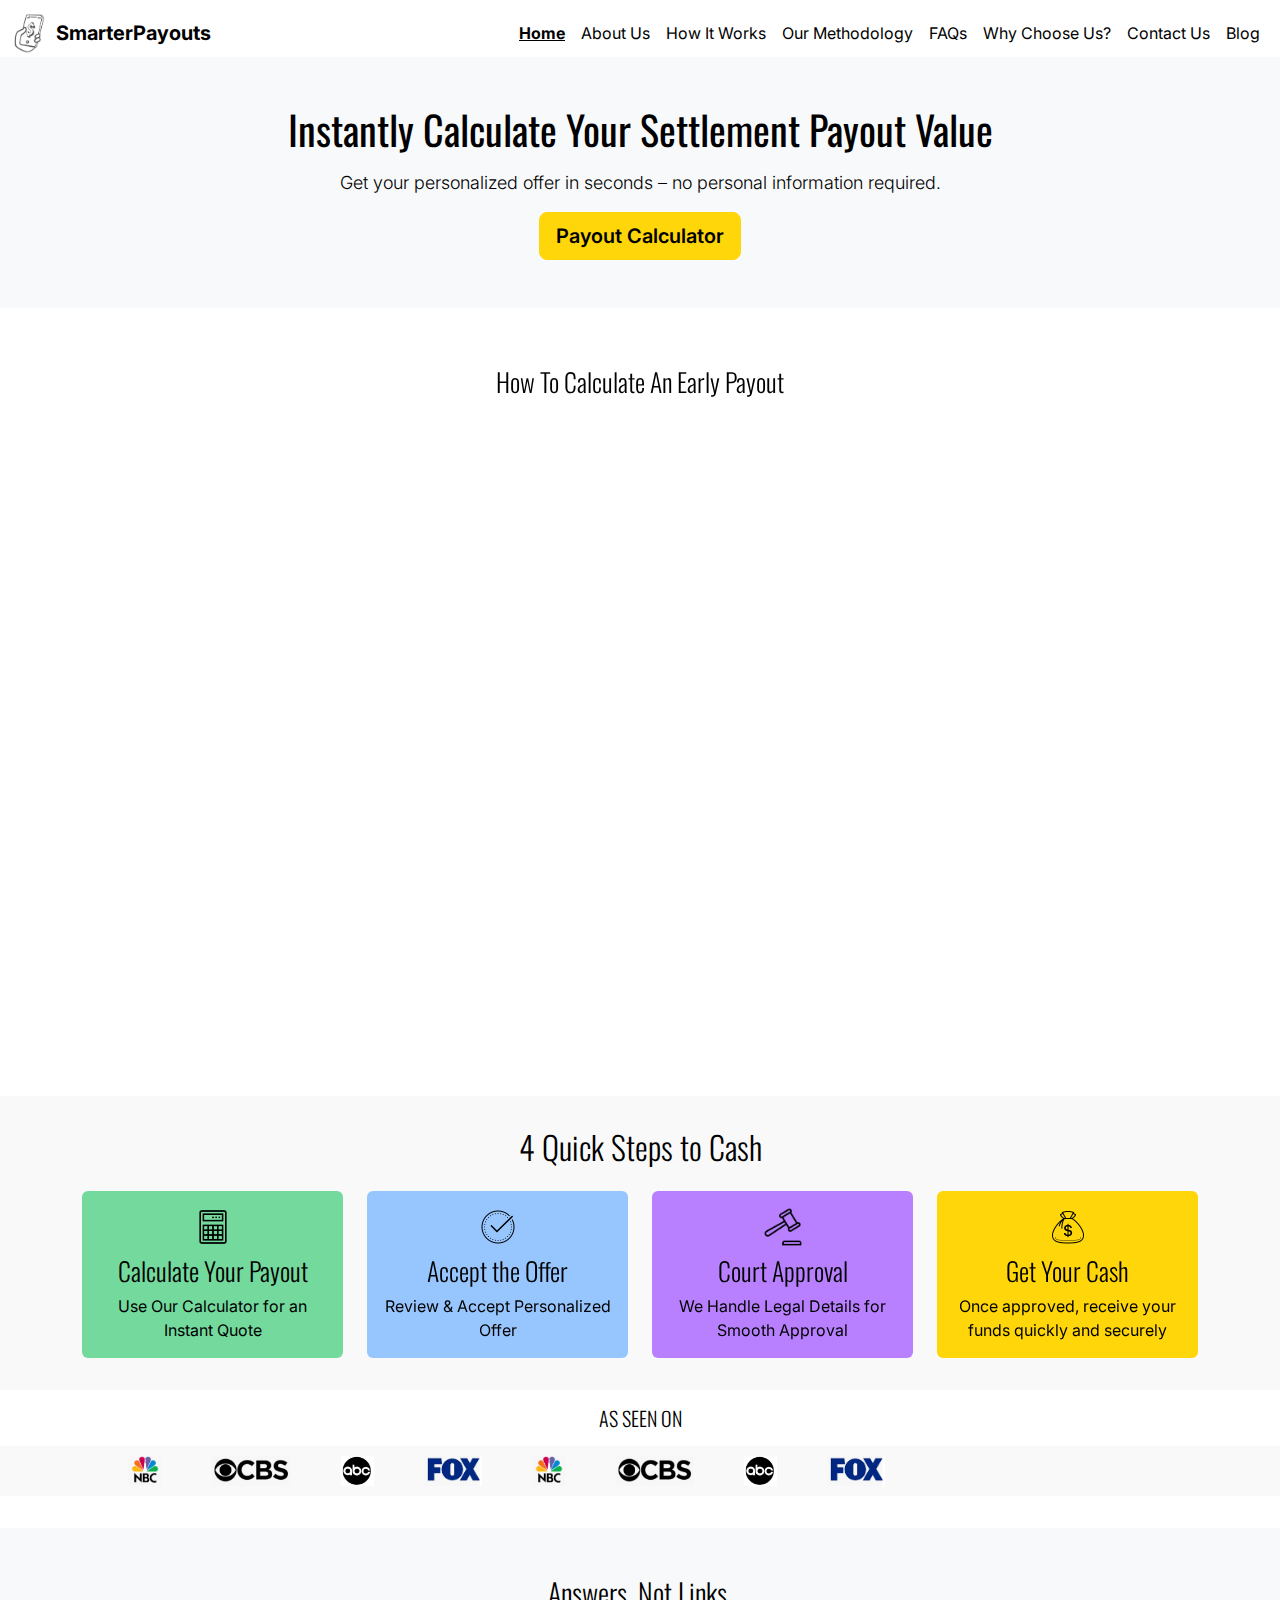
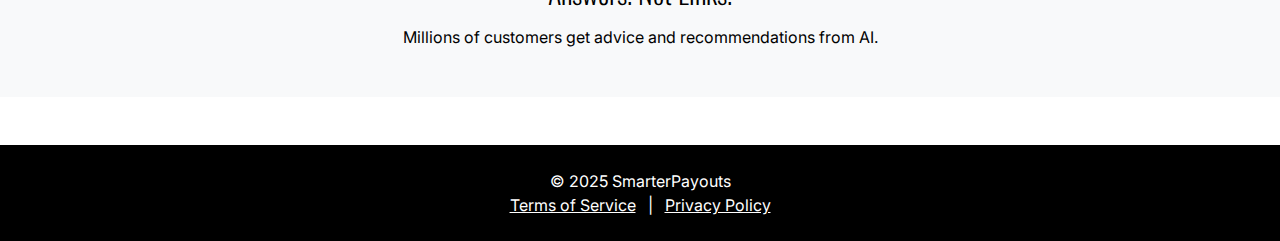
==== index.html @ 52b6d666 "Update index.html" ====
<!DOCTYPE html>
<html lang="en">
<head>
  <meta charset="UTF-8">
  <meta http-equiv="X-UA-Compatible" content="IE=edge">
  <title>SmarterPayouts | Get More Value from Your Settlement</title>
  <meta name="viewport" content="width=device-width, initial-scale=1">
  <meta name="author" content="SmarterPayouts">
  
  <!-- Basic SEO Meta Tags -->
  <meta name="description" content="Get More Value from Your Structured Settlement with SmarterPayouts. Fast, Secure, and Transparent Solutions for Annuities and Settlement Payments.">
  <meta name="robots" content="index, follow">
  <link rel="canonical" href="https://www.smarterpayouts.com/">
  
  <!-- Open Graph / Social Media Tags -->
  <meta property="og:title" content="SmarterPayouts | Get More Value from Your Settlement">
  <meta property="og:description" content="Fast, Secure, and Transparent Solutions for Annuities and Settlement Payments.">
  <meta property="og:url" content="https://www.smarterpayouts.com/">
  <meta property="og:type" content="website">
  <meta property="og:image" content="https://www.smarterpayouts.com/og-image.jpg">
  <meta property="og:site_name" content="SmarterPayouts">
  <meta property="og:locale" content="en_US">
  
  <!-- Twitter Card -->
  <meta name="twitter:card" content="summary_large_image">
  <meta name="twitter:title" content="SmarterPayouts | Get More Value from Your Settlement">
  <meta name="twitter:description" content="Fast, Secure, and Transparent Solutions for Annuities and Settlement Payments.">
  <meta name="twitter:image" content="https://www.smarterpayouts.com/og-image.jpg">
  
  <!-- Theme Color -->
  <meta name="theme-color" content="#ffd60a">
  
  <!-- Manifest (PWA Support) -->
  <link rel="manifest" href="/site.webmanifest">
  
  <!-- Preconnect and DNS Prefetch for Faster Loading -->
  <link rel="preconnect" href="https://cdn.jsdelivr.net">
  <link rel="preconnect" href="https://fonts.googleapis.com">
  <link rel="dns-prefetch" href="//cdn.jsdelivr.net">
  <link rel="dns-prefetch" href="//fonts.googleapis.com">
  
  <!-- Bootstrap CSS (via CDN) -->
  <link href="https://cdn.jsdelivr.net/npm/bootstrap@5.3.0/dist/css/bootstrap.min.css" rel="stylesheet">
  
  <!-- Custom CSS -->
  <link rel="stylesheet" href="style.css">
  
  <!-- Favicon -->
  <link rel="icon" href="/favicon.ico" type="image/x-icon">
  <link rel="icon" type="image/png" sizes="32x32" href="/favicon-32x32.png">
  <link rel="icon" type="image/png" sizes="16x16" href="/favicon-16x16.png">
  
  <!-- Structured Data: Organization JSON-LD -->
  <script type="application/ld+json">
  {
    "@context": "https://schema.org",
    "@type": "Organization",
    "name": "SmarterPayouts",
    "url": "https://www.smarterpayouts.com/",
    "logo": "https://www.smarterpayouts.com/logo.png",
    "sameAs": [
      "https://www.facebook.com/smarterpayouts",
      "https://www.twitter.com/smarterpayouts",
      "https://www.linkedin.com/company/smarterpayouts"
    ]
  }
  </script>
  
  <!-- Structured Data: Breadcrumbs -->
  <script type="application/ld+json">
  {
    "@context": "https://schema.org",
    "@type": "BreadcrumbList",
    "itemListElement": [{
      "@type": "ListItem",
      "position": 1,
      "name": "Home",
      "item": "https://www.smarterpayouts.com/"
    }]
  }
  </script>
</head>
<body>
  <header>
    <!-- NAVIGATION -->
    <nav class="navbar navbar-expand-lg navbar-light bg-white border-bottom">
      <div class="container-fluid">
        <a class="navbar-brand d-flex align-items-center" href="index.html">
          <img src="logo.png" alt="SmarterPayouts Logo" height="40">
          <span class="ms-2 fw-bold">SmarterPayouts</span>
        </a>
        <button class="navbar-toggler" type="button" data-bs-toggle="collapse" data-bs-target="#mainNavbar" aria-controls="mainNavbar" aria-expanded="false" aria-label="Toggle navigation">
          <span class="navbar-toggler-icon"></span>
        </button>
        <div class="collapse navbar-collapse" id="mainNavbar">
          <ul class="navbar-nav ms-auto mb-2 mb-lg-0">
            <li class="nav-item"><a class="nav-link active" href="index.html">Home</a></li>
            <li class="nav-item"><a class="nav-link" href="about.html">About Us</a></li>
            <li class="nav-item"><a class="nav-link" href="how-it-works.html">How It Works</a></li>
            <li class="nav-item"><a class="nav-link" href="methodology.html">Our Methodology</a></li>
            <li class="nav-item"><a class="nav-link" href="faqs.html">FAQs</a></li>
            <li class="nav-item"><a class="nav-link" href="why-choose-us.html">Why Choose Us?</a></li>
            <li class="nav-item"><a class="nav-link" href="contact.html">Contact Us</a></li>
            <li class="nav-item"><a class="nav-link" href="blog.html">Blog</a></li>
          </ul>
        </div>
      </div>
    </nav>
    <!-- END NAVIGATION -->
  </header>

  <main>
    <!-- HERO / MAIN SECTION with Hero-Move Animation -->
    <section class="hero-section hero-move text-center p-4 p-md-5 bg-light">
      <div class="container">
        <h1 class="display-5">Instantly Calculate Your Settlement Payout Value</h1>
        <p class="lead my-3">Get your personalized offer in seconds – no personal information required.</p>
        <a href="contact.html" class="btn btn-warning btn-lg">Payout Calculator</a>
      </div>
    </section>

 <!-- CAROUSEL SECTION (Right after the hero) -->
<section class="carousel-section my-5">
  <div class="container">
    <div id="profileCarousel" class="carousel slide" data-bs-ride="carousel">
      <div class="carousel-inner text-center">
        <!-- Slide 1: Self Calculate an Early Payout Video -->
        <div class="carousel-item active">
          <h3 class="mb-4" style="color: var(--footer-bg);">
            <a href="https://youtu.be/TxFogK2R61o?si=O3fLrCLWWKOXVxzJ" style="color: inherit;">
              How To Calculate An Early Payout
            </a>
          </h3>
          <div class="card" style="border: none;">
            <div class="ratio ratio-16x9">
              <iframe
                src="https://www.youtube.com/embed/TxFogK2R61o?si=O3fLrCLWWKOXVxzJ"
                title="Self Calculate an Early Payout"
                frameborder="0"
                allow="accelerometer; autoplay; clipboard-write; encrypted-media; gyroscope; picture-in-picture"
                allowfullscreen
              ></iframe>
            </div>
          </div>
        </div>

        <!-- Slide 2: Live Debt Free -->
        <div class="carousel-item">
          <h3 class="mb-4" style="color: var(--footer-bg);">
            <a href="https://youtu.be/ur9pB2-xkk4?si=2jYVmdRavS-Dl_GT" style="color: inherit;">
              Live Debt Free
            </a>
          </h3>
          <div class="card" style="border: none;">
            <div class="ratio ratio-16x9">
              <iframe
                src="https://www.youtube.com/embed/ur9pB2-xkk4?si=2jYVmdRavS-Dl_GT"
                title="Live Debt Free"
                frameborder="0"
                allow="accelerometer; autoplay; clipboard-write; encrypted-media; gyroscope; picture-in-picture"
                allowfullscreen
              ></iframe>
            </div>
          </div>
        </div>

        <!-- Slide 3: Court Approved Process -->
        <div class="carousel-item">
          <h3 class="mb-4" style="color: var(--footer-bg);">
            <a href="https://youtu.be/AYFvqQCCSoY?si=rjVbDlES5xs14Sll" style="color: inherit;">
              Court Approved Process
            </a>
          </h3>
          <div class="card" style="border: none;">
            <div class="ratio ratio-16x9">
              <iframe
                src="https://www.youtube.com/embed/AYFvqQCCSoY?si=rjVbDlES5xs14Sll"
                title="Court Approved Process"
                frameborder="0"
                allow="accelerometer; autoplay; clipboard-write; encrypted-media; gyroscope; picture-in-picture"
                allowfullscreen
              ></iframe>
            </div>
          </div>
        </div>
      </div>

      <!-- Carousel Controls -->
      <button
        class="carousel-control-prev"
        type="button"
        data-bs-target="#profileCarousel"
        data-bs-slide="prev"
      >
        <span class="carousel-control-prev-icon" aria-hidden="true"></span>
        <span class="visually-hidden">Previous</span>
      </button>
      <button
        class="carousel-control-next"
        type="button"
        data-bs-target="#profileCarousel"
        data-bs-slide="next"
      >
        <span class="carousel-control-next-icon" aria-hidden="true"></span>
        <span class="visually-hidden">Next</span>
      </button>
    </div>
  </div>
</section>
<!-- END CAROUSEL SECTION -->



  <!-- Explore Section (Four Boxes with Logos & Text) -->
<section class="explore-section">
  <div class="container">
    <h2>4 Quick Steps to Cash</h2>
    <div class="row g-4 explore-cards justify-content-center">
      <!-- Box 1: Green -->
      <div class="col-12 col-sm-6 col-md-3 text-center">
        <div class="card p-3 bg-scrunchgreen">
          <!-- Icon / Logo -->
          <img 
            src="icons8-calculator-50.png" 
            alt="Step 1 Icon" 
            class="mx-auto d-block mb-2" 
            style="height: 40px;"
          >
          <h3>Calculate Your Payout</h3>
          <p class="mt-2">Use Our Calculator for an Instant Quote</p>
        </div>
      </div>
      
      <!-- Box 2: Blue -->
       <div class="col-12 col-sm-6 col-md-3 text-center">
        <div class="card p-3 bg-scrunchblue">
          <!-- Icon / Logo -->
          <img 
            src="icons8-accept-80.png" 
            alt="Step 1 Icon" 
            class="mx-auto d-block mb-2" 
            style="height: 40px;"
          >
          <h3>Accept the Offer</h3>
          <p class="mt-2">Review & Accept Personalized Offer</p>
        </div>
      </div>
      
      <!-- Box 3: Purple -->
      <div class="col-12 col-sm-6 col-md-3 text-center">
        <div class="card p-3 bg-scrunchpurple">
          <img 
            src="icons8-court-50.png" 
            alt="Step 3 Icon" 
            class="mx-auto d-block mb-2" 
            style="height: 40px;"
          >
          <h3>Court Approval</h3>
          <p class="mt-2">We Handle Legal Details for Smooth Approval</p>
        </div>
      </div>
      
      <!-- Box 4: Yellow -->
     <div class="col-12 col-sm-6 col-md-3 text-center">
        <div class="card p-3 bg-scrunchyellow">
          <!-- Icon / Logo -->
          <img 
            src="icons8-money-80.png" 
            alt="Step 4 Icon" 
            class="mx-auto d-block mb-2" 
            style="height: 40px;"
          >
          <h3>Get Your Cash</h3>
          <p class="mt-2">Once approved, receive your funds quickly and securely</p>
        </div>
  </div>
</section>
    <h5 class="text-center my-3">AS SEEN ON</h5>

<!-- TICKER BANNER SECTION -->
<div class="banner-container">
  <div class="banner">
    
    <div class="ticker-logos">
      <img src="Asseen1.PNG" alt="Logo 1" class="ticker-logo">
      <img src="Asseen2.PNG" alt="Logo 2" class="ticker-logo">
      <img src="Asseen3.PNG" alt="Logo 3" class="ticker-logo">
      <img src="Asseen4.PNG" alt="Logo 4" class="ticker-logo">
      <img src="Asseen1.PNG" alt="Logo 1" class="ticker-logo">
      <img src="Asseen2.PNG" alt="Logo 2" class="ticker-logo">
      <img src="Asseen3.PNG" alt="Logo 3" class="ticker-logo">
      <img src="Asseen4.PNG" alt="Logo 4" class="ticker-logo">
    </div>
 
  </div>
</div>
<!-- END TICKER BANNER SECTION -->

    <!-- Answers Section -->
    <section class="answers-section py-5 bg-light">
      <div class="container">
        <h3>Answers. Not Links.</h3>
        <p>Millions of customers get advice and recommendations from AI.</p>
      </div>
    </section>
  </main>

  <footer class="bg-black text-white py-4 mt-5">
    <div class="container text-center">
      <p>© 2025 SmarterPayouts</p>
      <p>
        <a href="terms.html" class="text-white text-decoration-underline me-2">Terms of Service</a> |
        <a href="privacy.html" class="text-white text-decoration-underline ms-2">Privacy Policy</a>
      </p>
    </div>
  </footer>

  <!-- Bootstrap JS (via CDN) -->
  <script src="https://cdn.jsdelivr.net/npm/bootstrap@5.3.0/dist/js/bootstrap.bundle.min.js"></script>
  <!-- Custom JS -->
  <script src="script.js"></script>
</body>
</html>
---- style.css ----
/* --------------------------------------------------
   Global Settings & Variables
-------------------------------------------------- */
@import url('https://fonts.googleapis.com/css2?family=Oswald:wght@400;600;700&family=Inter:wght@400;500;600;700&display=swap');

:root {
  /* Brand Colors */
  --scrunch-yellow: #ffd60a;
  --scrunch-blue: #97c6fe;
  --scrunch-purple: #b880ff;
  --scrunch-green: #73d99d;
  --scrunch-orange: #ffaa48;
  
  /* Basic Colors */
  --text-color: #000;
  --secondary-text-color: #333;
  --light-gray: #f9f9f9;
  --medium-gray: #777;
  --footer-bg: #000;
  --footer-text: #fff;
  
  /* Animation Duration */
  --animation-duration: 1s;
}

/* Universal Box-Sizing */
*,
*::before,
*::after {
  box-sizing: border-box;
}

/* --------------------------------------------------
   Reset & Base Styles
-------------------------------------------------- */
/* Remove default margins, padding, and link decorations */
html, body, h1, h2, h3, h4, h5, h6, p, ul, li, a {
  margin: 0;
  padding: 0;
  text-decoration: none;
}

/* Base typography and color for body */
body {
  font-family: 'Inter', sans-serif;
  font-size: 16px;
  line-height: 1.5;
  color: var(--text-color);
  -webkit-font-smoothing: antialiased;
  -moz-osx-font-smoothing: grayscale;
}

/* Headings use Oswald for a tall, condensed look */
h1, h2, h3, h4, h5, h6 {
  font-family: 'Oswald', sans-serif;
  font-weight: 300;
}
h3 {
  font-size: 1.60rem;
  line-height: 1.2;
}

/* --------------------------------------------------
   Utility Classes & Components
-------------------------------------------------- */
/* Brand color utility classes */
.bg-scrunchyellow { background-color: var(--scrunch-yellow) !important; }
.bg-scrunchblue   { background-color: var(--scrunch-blue) !important; }
.bg-scrunchpurple { background-color: var(--scrunch-purple) !important; }
.bg-scrunchgreen  { background-color: var(--scrunch-green) !important; }
.bg-scrunchorange { background-color: var(--scrunch-orange) !important; }

/* Announcement Bar */
.announcement-bar {
  background-color: #000;
  color: #fff;
  text-align: center;
  padding: 0.5rem 1rem;
}
.announcement-bar a {
  color: #fff;
}
.announcement-bar a:hover {
  text-decoration: underline;
}

/* Hero Section */
.hero-section {
  padding: 2rem;
  background-color: var(--light-gray);
}
.hero-section h1 {
  font-size: 2.5rem;
  margin-bottom: 1rem;
  font-weight: 400;
}
.hero-section p {
  font-size: 1.125rem;
  margin-bottom: 1.5rem;
}

/* Hero Move Animation */
@keyframes gentleMove {
  0% {
    transform: translateY(0);
  }
  100% {
    transform: translateY(-10px);
  }
}
.hero-section.hero-move {
  animation: gentleMove var(--animation-duration) ease-in-out forwards !important;
}

/* Carousel Profile Image */
.profile-img {
  max-width: 100%;
  height: auto;
  display: block;
  margin: 0 auto;
}

/* Button Styles */
.btn-warning {
  background-color: var(--scrunch-yellow);
  border-color: var(--scrunch-yellow);
  color: var(--text-color);
  font-family: 'Inter', sans-serif;
  font-weight: 600;
}
.btn-warning:hover {
  background-color: #ffcf2e;
}

/* Trusted By Section */
.trusted-by-title {
  text-transform: uppercase;
  font-size: 1rem;
  color: #666;
  letter-spacing: 0.05em;
  margin-bottom: 1.5rem;
  text-align: center;
}
.trusted-logos {
  display: flex;
  flex-wrap: wrap;
  gap: 1rem;
  justify-content: center;
  align-items: center;
}
.trusted-logos div {
  font-size: 1.125rem;
  color: var(--medium-gray);
}
.trusted-logos img {
  max-height: 28px;
  filter: grayscale(100%);
}

/* Explore Section */
.explore-section {
  padding: 2rem 0;
  text-align: center;
  background-color: var(--light-gray);
}
.explore-section h2 {
  font-size: 2rem;
  margin-bottom: 1.5rem;
}
.explore-cards .card {
  border: none;
  min-height: 150px;
  display: flex;
  justify-content: center;
  align-items: center;
  color: var(--text-color);
}
.explore-cards .card h5 {
  font-size: 1.25rem;
  margin: 0;
}

/* Answers Section */
.answers-section {
  padding: 2rem;
  text-align: center;
  color: var(--text-color);
  background-color: var(--scrunch-orange);
}
.answers-section h3 {
  font-size: 1.75rem;
  margin-bottom: 1rem;
}

/* Generic Content Sections */
.content-section {
  padding: 2rem 1rem;
}
.content-section h4 {
  font-family: 'Oswald', sans-serif;
  font-size: 1.5rem;
  margin-bottom: 1rem;
}
.content-section p {
  margin-bottom: 1rem;
  color: var(--secondary-text-color);
}
.content-section img {
  max-width: 100%;
  height: auto;
  margin-bottom: 1rem;
}

/* Footer */
footer {
  padding: 2rem;
  text-align: center;
  background-color: var(--footer-bg);
  color: var(--footer-text);
}

/* Spacing Helpers */
.mt-5 { margin-top: 3rem !important; }
.mb-3 { margin-bottom: 1rem !important; }

/* Navigation Link Styling */
.navbar-nav .nav-link {
  color: var(--text-color);
  transition: color 0.2s;
}
.navbar-nav .nav-link:hover {
  text-decoration: underline;
  color: #333;
}
.navbar-nav .nav-link.active {
  font-weight: 700;
  text-decoration: underline;
}

/* Ticker Banner Styles */
.banner-container {
  width: 100%;
  overflow: hidden;
  background-color: var(--light-gray);
  padding: 10px 0;
  margin-bottom: 2rem;
}

.banner {
  display: flex;
  align-items: center;
  gap: 20px;
  white-space: nowrap;
  padding-left: 10%;
  animation: ticker 35s linear infinite;
  animation-delay: 0s;
  font-family: oswald, sans-serif;
  color: var(--text-color);
}

.banner:hover {
  animation-play-state: paused;
}

/* Container for logos */
.ticker-logos {
  display: inline-flex;
  align-items: center;
  gap: 50px;
}

/* Adjust logo sizes to be about 65% smaller */
.ticker-logo {
  max-height: 30px; /* Adjust as needed */
  width: auto;
}

/* Example ticker keyframes (left-to-right) */
@keyframes ticker {
  0% {
    transform: translateX(0);
  }
  100% {
    transform: translateX(-100%);
  }
}

/* Optional Star Icon */
.star-icon {
  display: inline-block;
  margin: 0 0.25rem;
  font-size: 1rem;
  font-weight: 700;
  line-height: 1;
}
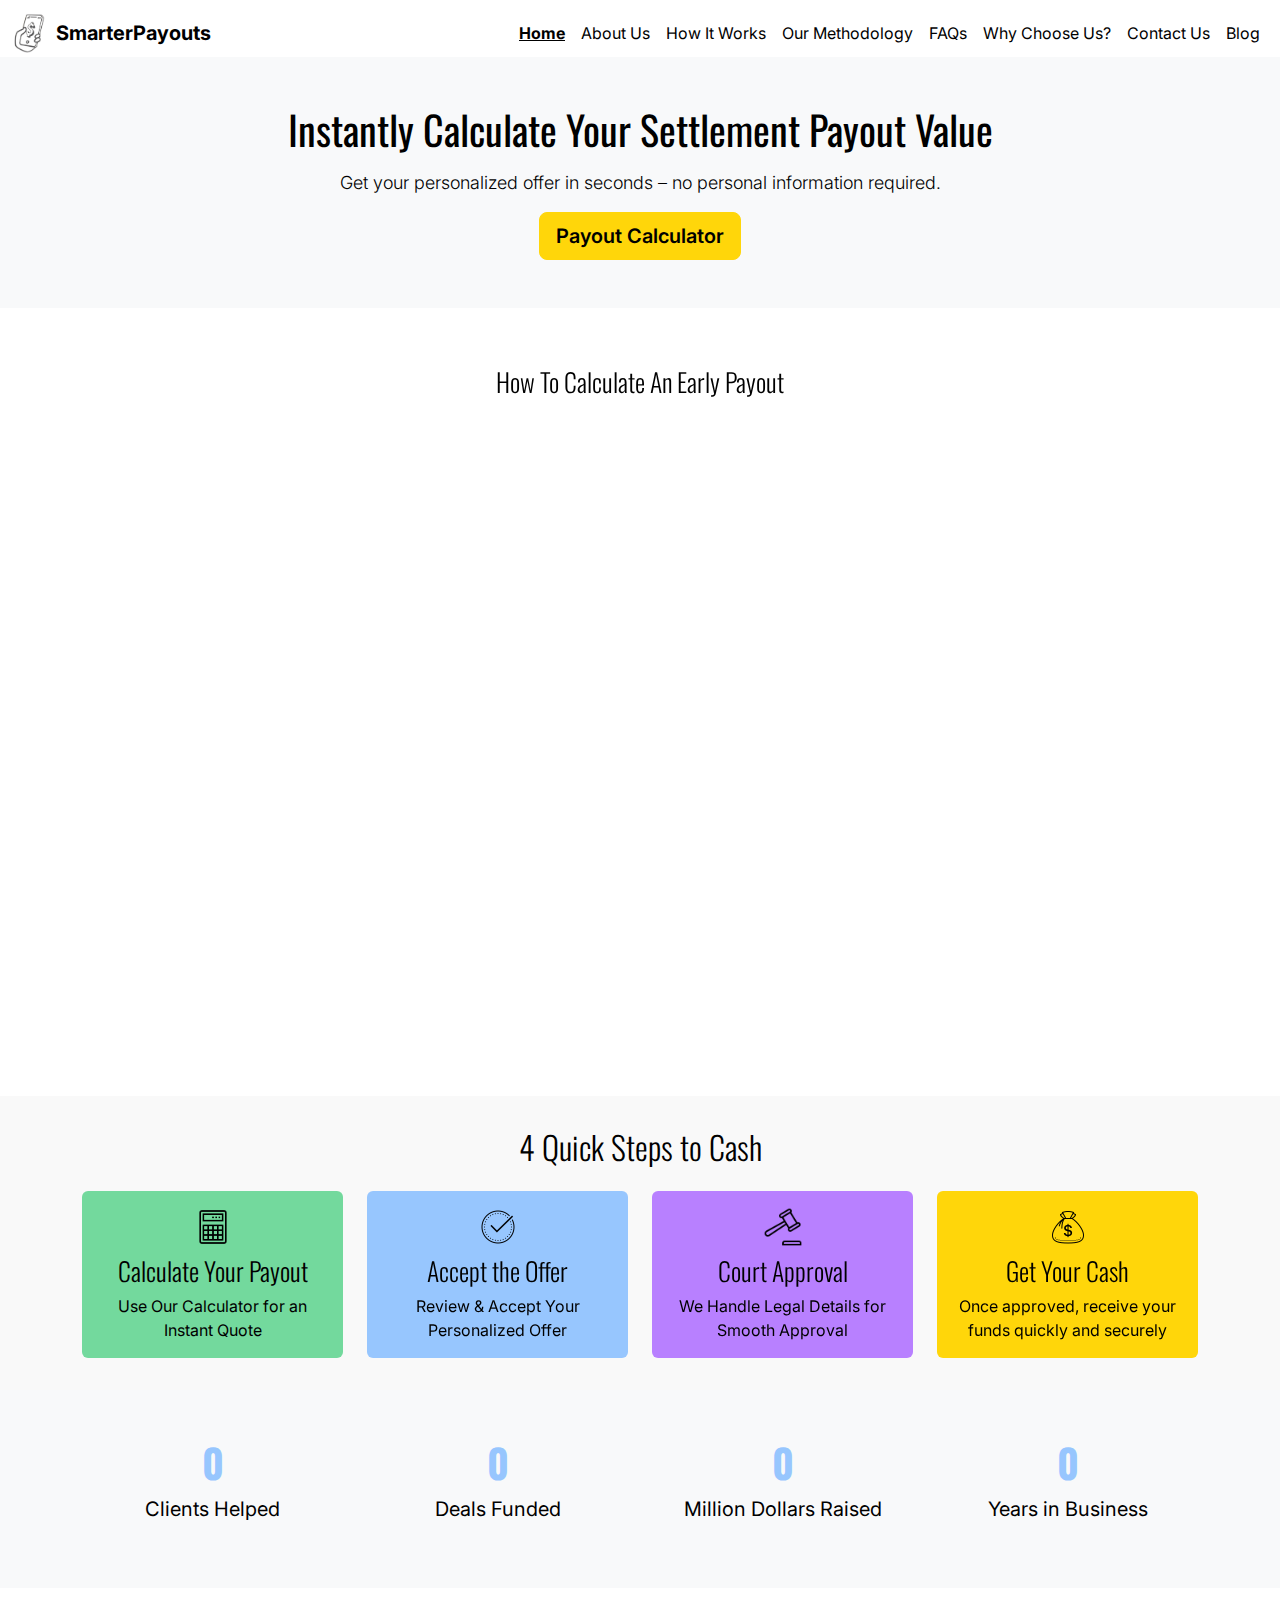
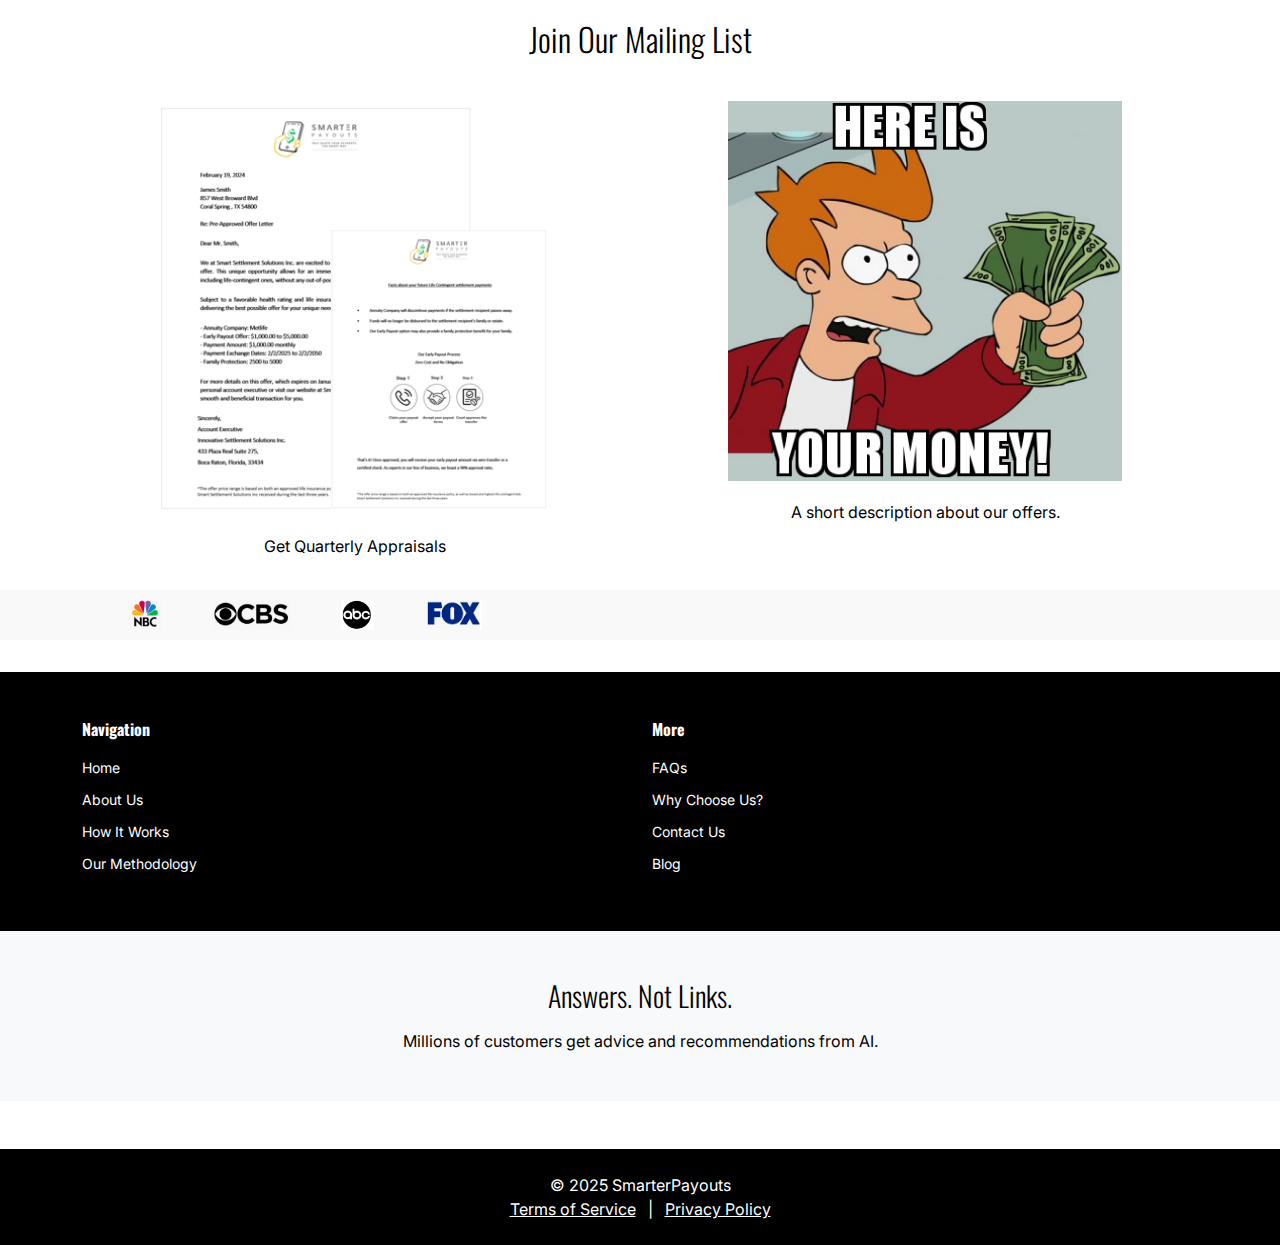
==== commit 4c77663e: "Add files via upload" ====
--- a/index.html
+++ b/index.html
@@ -120,7 +120,7 @@
     </section>
 
  <!-- CAROUSEL SECTION (Right after the hero) -->
-<section class="carousel-section my-5">
+ <section class="carousel-section my-5">
   <div class="container">
     <div id="profileCarousel" class="carousel slide" data-bs-ride="carousel">
       <div class="carousel-inner text-center">
@@ -209,94 +209,136 @@
 </section>
 <!-- END CAROUSEL SECTION -->
 
-
-
-  <!-- Explore Section (Four Boxes with Logos & Text) -->
-<section class="explore-section">
-  <div class="container">
-    <h2>4 Quick Steps to Cash</h2>
-    <div class="row g-4 explore-cards justify-content-center">
-      <!-- Box 1: Green -->
-      <div class="col-12 col-sm-6 col-md-3 text-center">
-        <div class="card p-3 bg-scrunchgreen">
-          <!-- Icon / Logo -->
-          <img 
-            src="icons8-calculator-50.png" 
-            alt="Step 1 Icon" 
-            class="mx-auto d-block mb-2" 
-            style="height: 40px;"
-          >
-          <h3>Calculate Your Payout</h3>
-          <p class="mt-2">Use Our Calculator for an Instant Quote</p>
-        </div>
-      </div>
-      
-      <!-- Box 2: Blue -->
-       <div class="col-12 col-sm-6 col-md-3 text-center">
-        <div class="card p-3 bg-scrunchblue">
-          <!-- Icon / Logo -->
-          <img 
-            src="icons8-accept-80.png" 
-            alt="Step 1 Icon" 
-            class="mx-auto d-block mb-2" 
-            style="height: 40px;"
-          >
-          <h3>Accept the Offer</h3>
-          <p class="mt-2">Review & Accept Personalized Offer</p>
-        </div>
-      </div>
-      
-      <!-- Box 3: Purple -->
-      <div class="col-12 col-sm-6 col-md-3 text-center">
-        <div class="card p-3 bg-scrunchpurple">
-          <img 
-            src="icons8-court-50.png" 
-            alt="Step 3 Icon" 
-            class="mx-auto d-block mb-2" 
-            style="height: 40px;"
-          >
-          <h3>Court Approval</h3>
-          <p class="mt-2">We Handle Legal Details for Smooth Approval</p>
-        </div>
-      </div>
-      
-      <!-- Box 4: Yellow -->
-     <div class="col-12 col-sm-6 col-md-3 text-center">
-        <div class="card p-3 bg-scrunchyellow">
-          <!-- Icon / Logo -->
-          <img 
-            src="icons8-money-80.png" 
-            alt="Step 4 Icon" 
-            class="mx-auto d-block mb-2" 
-            style="height: 40px;"
-          >
-          <h3>Get Your Cash</h3>
-          <p class="mt-2">Once approved, receive your funds quickly and securely</p>
-        </div>
-  </div>
-</section>
-    <h5 class="text-center my-3">AS SEEN ON</h5>
-
-<!-- TICKER BANNER SECTION -->
-<div class="banner-container">
-  <div class="banner">
-    
-    <div class="ticker-logos">
-      <img src="Asseen1.PNG" alt="Logo 1" class="ticker-logo">
-      <img src="Asseen2.PNG" alt="Logo 2" class="ticker-logo">
-      <img src="Asseen3.PNG" alt="Logo 3" class="ticker-logo">
-      <img src="Asseen4.PNG" alt="Logo 4" class="ticker-logo">
-      <img src="Asseen1.PNG" alt="Logo 1" class="ticker-logo">
-      <img src="Asseen2.PNG" alt="Logo 2" class="ticker-logo">
-      <img src="Asseen3.PNG" alt="Logo 3" class="ticker-logo">
-      <img src="Asseen4.PNG" alt="Logo 4" class="ticker-logo">
+    <!-- EXPLORE SECTION (Four Boxes with Logos & Text) -->
+    <section class="explore-section">
+      <div class="container">
+        <h2>4 Quick Steps to Cash</h2>
+        <div class="row g-4 explore-cards justify-content-center">
+          <!-- Box 1: Green -->
+          <div class="col-12 col-sm-6 col-md-3 text-center">
+            <div class="card p-3 bg-scrunchgreen">
+              <img src="icons8-calculator-50.png" alt="Step 1 Icon" class="mx-auto d-block mb-2" style="height: 40px;">
+              <h3>Calculate Your Payout</h3>
+              <p class="mt-2">Use Our Calculator for an Instant Quote</p>
+            </div>
+          </div>
+          <!-- Box 2: Blue -->
+          <div class="col-12 col-sm-6 col-md-3 text-center">
+            <div class="card p-3 bg-scrunchblue">
+              <img src="icons8-accept-80.png" alt="Step 2 Icon" class="mx-auto d-block mb-2" style="height: 40px;">
+              <h3>Accept the Offer</h3>
+              <p class="mt-2">Review & Accept Your Personalized Offer</p>
+            </div>
+          </div>
+          <!-- Box 3: Purple -->
+          <div class="col-12 col-sm-6 col-md-3 text-center">
+            <div class="card p-3 bg-scrunchpurple">
+              <img src="icons8-court-50.png" alt="Step 3 Icon" class="mx-auto d-block mb-2" style="height: 40px;">
+              <h3>Court Approval</h3>
+              <p class="mt-2">We Handle Legal Details for Smooth Approval</p>
+            </div>
+          </div>
+          <!-- Box 4: Yellow -->
+          <div class="col-12 col-sm-6 col-md-3 text-center">
+            <div class="card p-3 bg-scrunchyellow">
+              <img src="icons8-money-80.png" alt="Step 4 Icon" class="mx-auto d-block mb-2" style="height: 40px;">
+              <h3>Get Your Cash</h3>
+              <p class="mt-2">Once approved, receive your funds quickly and securely</p>
+            </div>
+          </div>
+        </div>
+      </div>
+    </section>
+
+    <!-- STATS SECTION -->
+    <section id="stats" class="stats-section py-5">
+      <div class="container">
+        <div class="row text-center">
+          <div class="col-6 col-md-3 stat-item">
+            <h2 class="counter" data-target="200">0</h2>
+            <p>Clients Helped</p>
+          </div>
+          <div class="col-6 col-md-3 stat-item">
+            <h2 class="counter" data-target="150">0</h2>
+            <p>Deals Funded</p>
+          </div>
+          <div class="col-6 col-md-3 stat-item">
+            <h2 class="counter" data-target="500">0</h2>
+            <p>Million Dollars Raised</p>
+          </div>
+          <div class="col-6 col-md-3 stat-item">
+            <h2 class="counter" data-target="7">0</h2>
+            <p>Years in Business</p>
+          </div>
+        </div>
+      </div>
+    </section>
+
+    <!-- TWO IMAGE FRAMES SECTION -->
+    <section class="image-frame-section">
+      <div class="container">
+        <h2>Join Our Mailing List</h2>
+        <div class="row g-4">
+          <!-- Frame 1 -->
+          <div class="col-12 col-md-6 text-center">
+            <div class="image-frame">
+              <img src="OfferLetter.PNG" alt="Offer Letter" class="img-fluid">
+            </div>
+            <p>Get Quarterly Appraisals</p>
+          </div>
+          <!-- Frame 2 -->
+          <div class="col-12 col-md-6 text-center">
+            <div class="image-frame">
+              <img src="Heremoney.PNG" alt="Offer Letter" class="img-fluid">
+            </div>
+            <p>A short description about our offers.</p>
+          </div>
+        </div>
+      </div>
+    </section>
+
+    <!-- TICKER BANNER SECTION -->
+    <div class="banner-container">
+      <div class="banner">
+        <div class="ticker-logos">
+          <img src="Asseen1.PNG" alt="Logo 1" class="ticker-logo">
+          <img src="Asseen2.PNG" alt="Logo 2" class="ticker-logo">
+          <img src="Asseen3.PNG" alt="Logo 3" class="ticker-logo">
+          <img src="Asseen4.PNG" alt="Logo 4" class="ticker-logo">
+          <!-- Repeat logos as needed -->
+        </div>
+      </div>
     </div>
- 
-  </div>
-</div>
-<!-- END TICKER BANNER SECTION -->
-
-    <!-- Answers Section -->
+
+    <!-- Bottom Info Section -->
+    <section class="info-section bg-black text-white py-5">
+      <div class="container">
+        <div class="row g-4">
+          <!-- Column 1 -->
+          <div class="col-md-6">
+            <h5 class="fw-bold mb-3">Navigation</h5>
+            <ul class="list-unstyled">
+              <li><a href="index.html" class="text-white text-decoration-none">Home</a></li>
+              <li><a href="about.html" class="text-white text-decoration-none">About Us</a></li>
+              <li><a href="how-it-works.html" class="text-white text-decoration-none">How It Works</a></li>
+              <li><a href="methodology.html" class="text-white text-decoration-none">Our Methodology</a></li>
+            </ul>
+          </div>
+          <!-- Column 2 -->
+          <div class="col-md-6">
+            <h5 class="fw-bold mb-3">More</h5>
+            <ul class="list-unstyled">
+              <li><a href="faqs.html" class="text-white text-decoration-none">FAQs</a></li>
+              <li><a href="why-choose-us.html" class="text-white text-decoration-none">Why Choose Us?</a></li>
+              <li><a href="contact.html" class="text-white text-decoration-none">Contact Us</a></li>
+              <li><a href="blog.html" class="text-white text-decoration-none">Blog</a></li>
+            </ul>
+          </div>
+        </div>
+      </div>
+    </section>
+
+    <!-- ANSWERS SECTION -->
     <section class="answers-section py-5 bg-light">
       <div class="container">
         <h3>Answers. Not Links.</h3>
--- a/style.css
+++ b/style.css
@@ -33,14 +33,12 @@
 /* --------------------------------------------------
    Reset & Base Styles
 -------------------------------------------------- */
-/* Remove default margins, padding, and link decorations */
 html, body, h1, h2, h3, h4, h5, h6, p, ul, li, a {
   margin: 0;
   padding: 0;
   text-decoration: none;
 }
 
-/* Base typography and color for body */
 body {
   font-family: 'Inter', sans-serif;
   font-size: 16px;
@@ -50,7 +48,6 @@
   -moz-osx-font-smoothing: grayscale;
 }
 
-/* Headings use Oswald for a tall, condensed look */
 h1, h2, h3, h4, h5, h6 {
   font-family: 'Oswald', sans-serif;
   font-weight: 300;
@@ -63,7 +60,6 @@
 /* --------------------------------------------------
    Utility Classes & Components
 -------------------------------------------------- */
-/* Brand color utility classes */
 .bg-scrunchyellow { background-color: var(--scrunch-yellow) !important; }
 .bg-scrunchblue   { background-color: var(--scrunch-blue) !important; }
 .bg-scrunchpurple { background-color: var(--scrunch-purple) !important; }
@@ -101,12 +97,8 @@
 
 /* Hero Move Animation */
 @keyframes gentleMove {
-  0% {
-    transform: translateY(0);
-  }
-  100% {
-    transform: translateY(-10px);
-  }
+  0% { transform: translateY(0); }
+  100% { transform: translateY(-10px); }
 }
 .hero-section.hero-move {
   animation: gentleMove var(--animation-duration) ease-in-out forwards !important;
@@ -180,6 +172,58 @@
   margin: 0;
 }
 
+/* Stats / Counters Section */
+.stats-section {
+  background-color: #f8f9fa;
+}
+.stat-item {
+  font-size: 1.25rem;
+  font-weight: 400;
+  margin-bottom: 1rem;
+}
+.stat-item .counter {
+  font-size: 2.5rem;
+  color: var(--scrunch-blue);
+  font-weight: 700;
+  margin-bottom: 0.5rem;
+}
+
+/* Image Frame Section */
+.image-frame-section {
+  padding: 2rem 0;
+  text-align: center;
+}
+.image-frame-section h2 {
+  font-size: 2rem;
+  margin-bottom: 1.5rem;
+}
+.image-frame {
+  max-width: 400px;
+  margin: 1rem auto;
+  border: 3px solid #fff;
+}
+.image-frame img {
+  display: block;
+  width: 100%;
+  height: auto;
+}
+
+/* Info Section Adjustments */
+.info-section {
+  text-align: left;
+}
+.info-section h5 {
+  font-size: 1rem;
+  margin-bottom: 1rem;
+}
+.info-section ul li {
+  margin-bottom: 0.5rem;
+}
+.info-section ul li a {
+  font-size: 0.875rem;
+  line-height: 1.4;
+}
+
 /* Answers Section */
 .answers-section {
   padding: 2rem;
@@ -245,7 +289,6 @@
   padding: 10px 0;
   margin-bottom: 2rem;
 }
-
 .banner {
   display: flex;
   align-items: center;
@@ -257,34 +300,24 @@
   font-family: oswald, sans-serif;
   color: var(--text-color);
 }
-
 .banner:hover {
   animation-play-state: paused;
 }
-
-/* Container for logos */
 .ticker-logos {
   display: inline-flex;
   align-items: center;
   gap: 50px;
 }
-
-/* Adjust logo sizes to be about 65% smaller */
 .ticker-logo {
-  max-height: 30px; /* Adjust as needed */
+  max-height: 30px;
   width: auto;
 }
-
-/* Example ticker keyframes (left-to-right) */
 @keyframes ticker {
-  0% {
-    transform: translateX(0);
-  }
-  100% {
-    transform: translateX(-100%);
-  }
-}
-
+  0% { transform: translateX(0); }
+  100% { transform: translateX(-100%); }
+}
+
+/* Stats / Counters Keyframes (if needed) */
 /* Optional Star Icon */
 .star-icon {
   display: inline-block;
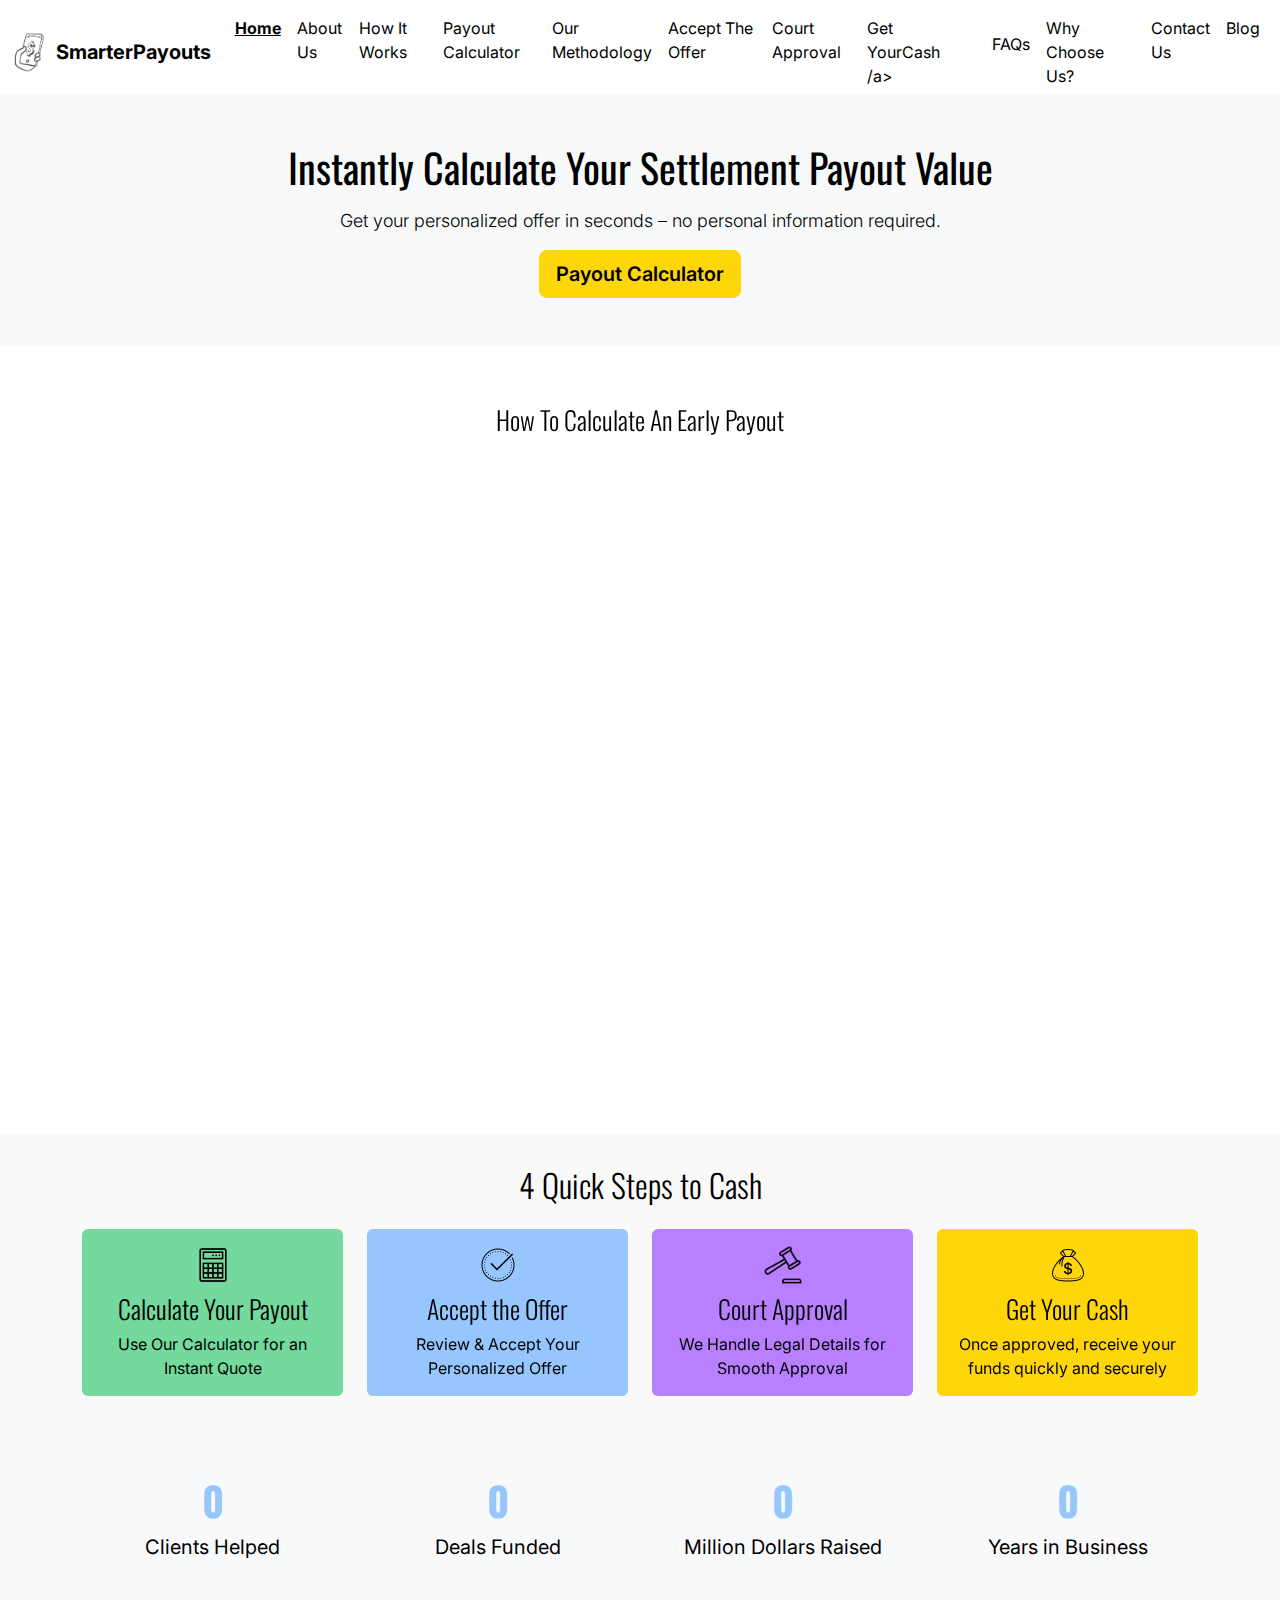
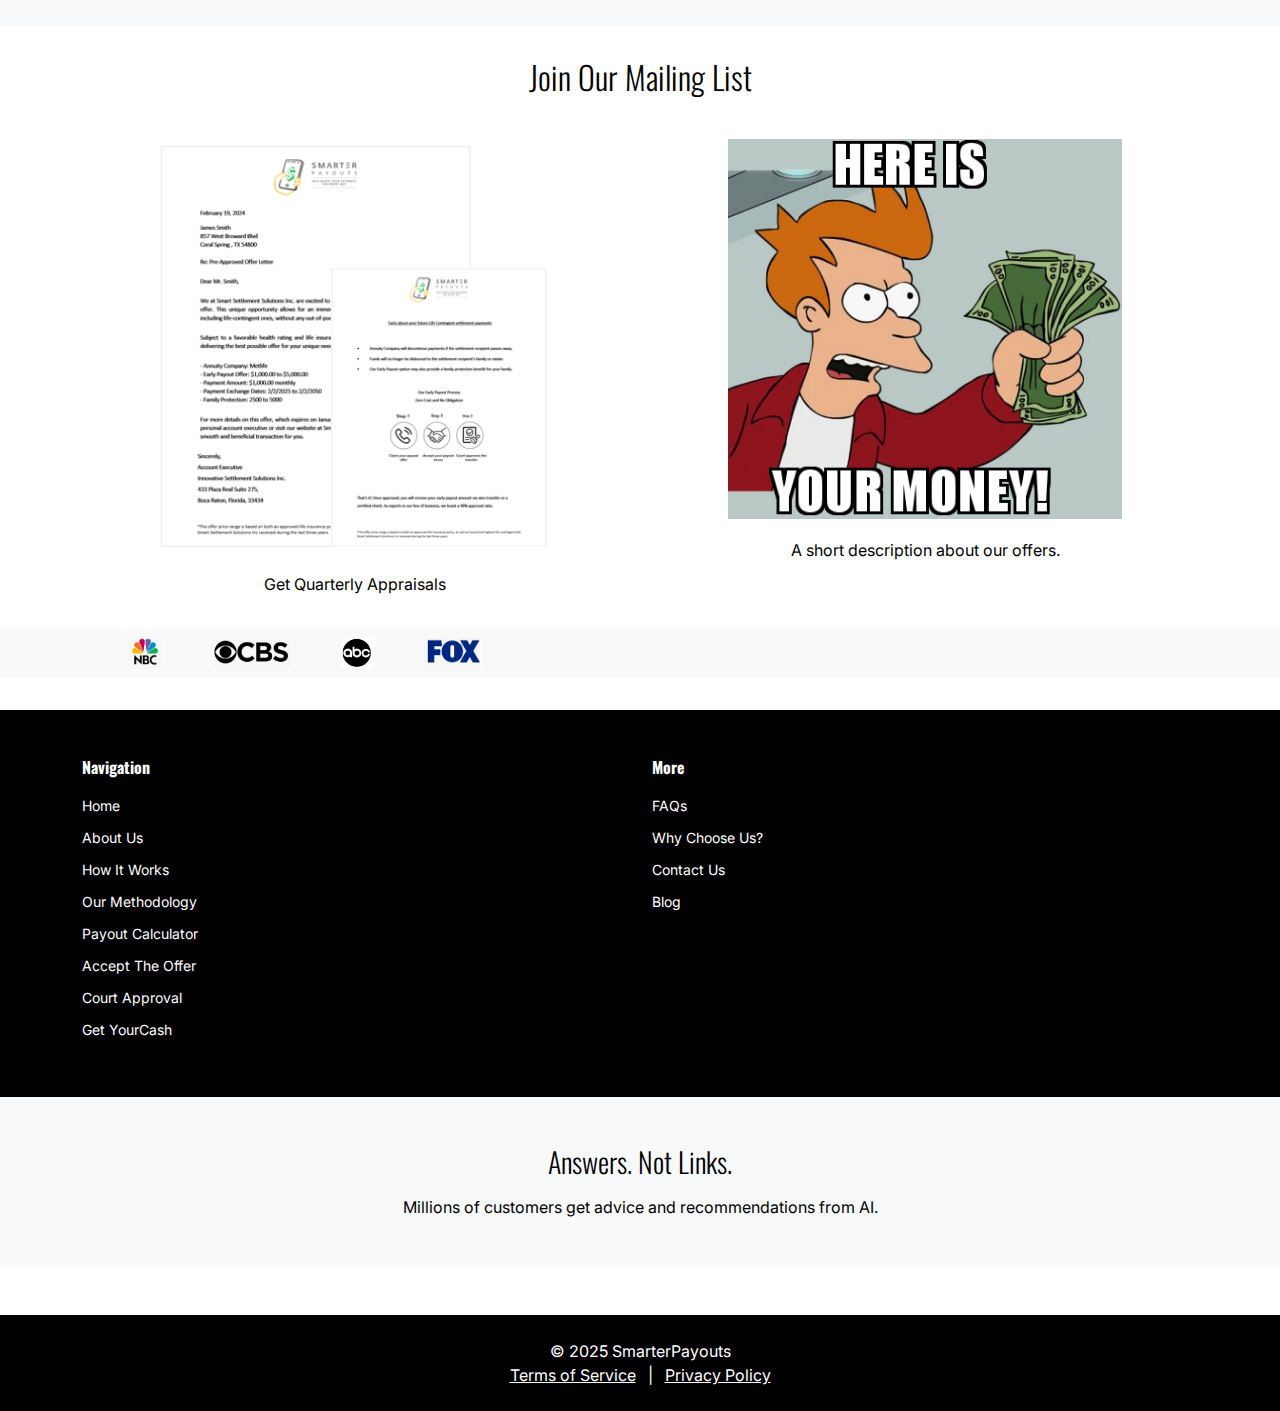
==== commit f20057fa: "Add files via upload" ====
--- a/index.html
+++ b/index.html
@@ -97,7 +97,11 @@
             <li class="nav-item"><a class="nav-link active" href="index.html">Home</a></li>
             <li class="nav-item"><a class="nav-link" href="about.html">About Us</a></li>
             <li class="nav-item"><a class="nav-link" href="how-it-works.html">How It Works</a></li>
+            <li class="nav-item"><a class="nav-link" href="#">Payout Calculator</a></li>
             <li class="nav-item"><a class="nav-link" href="methodology.html">Our Methodology</a></li>
+            <li class="nav-item"><a class="nav-link" href="#">Accept The Offer</a></li>
+            <li class="nav-item"><a class="nav-link" href="#">Court Approval</a></li>
+            <li class="nav-item"><a class="nav-link" href="#">Get YourCash /a></li>
             <li class="nav-item"><a class="nav-link" href="faqs.html">FAQs</a></li>
             <li class="nav-item"><a class="nav-link" href="why-choose-us.html">Why Choose Us?</a></li>
             <li class="nav-item"><a class="nav-link" href="contact.html">Contact Us</a></li>
@@ -319,9 +323,13 @@
             <h5 class="fw-bold mb-3">Navigation</h5>
             <ul class="list-unstyled">
               <li><a href="index.html" class="text-white text-decoration-none">Home</a></li>
-              <li><a href="about.html" class="text-white text-decoration-none">About Us</a></li>
+              <li><a href="About Us.html" class="text-white text-decoration-none">About Us</a></li>
               <li><a href="how-it-works.html" class="text-white text-decoration-none">How It Works</a></li>
               <li><a href="methodology.html" class="text-white text-decoration-none">Our Methodology</a></li>
+              <li><a href="index.html" class="text-white text-decoration-none">Payout Calculator</a></li>
+              <li><a href="about.html" class="text-white text-decoration-none">Accept The Offer</a></li>
+              <li><a href="how-it-works.html" class="text-white text-decoration-none">Court Approval</a></li>
+              <li><a href="methodology.html" class="text-white text-decoration-none">Get YourCash</a></li>
             </ul>
           </div>
           <!-- Column 2 -->
--- a/style.css
+++ b/style.css
@@ -326,3 +326,4 @@
   font-weight: 700;
   line-height: 1;
 }
+
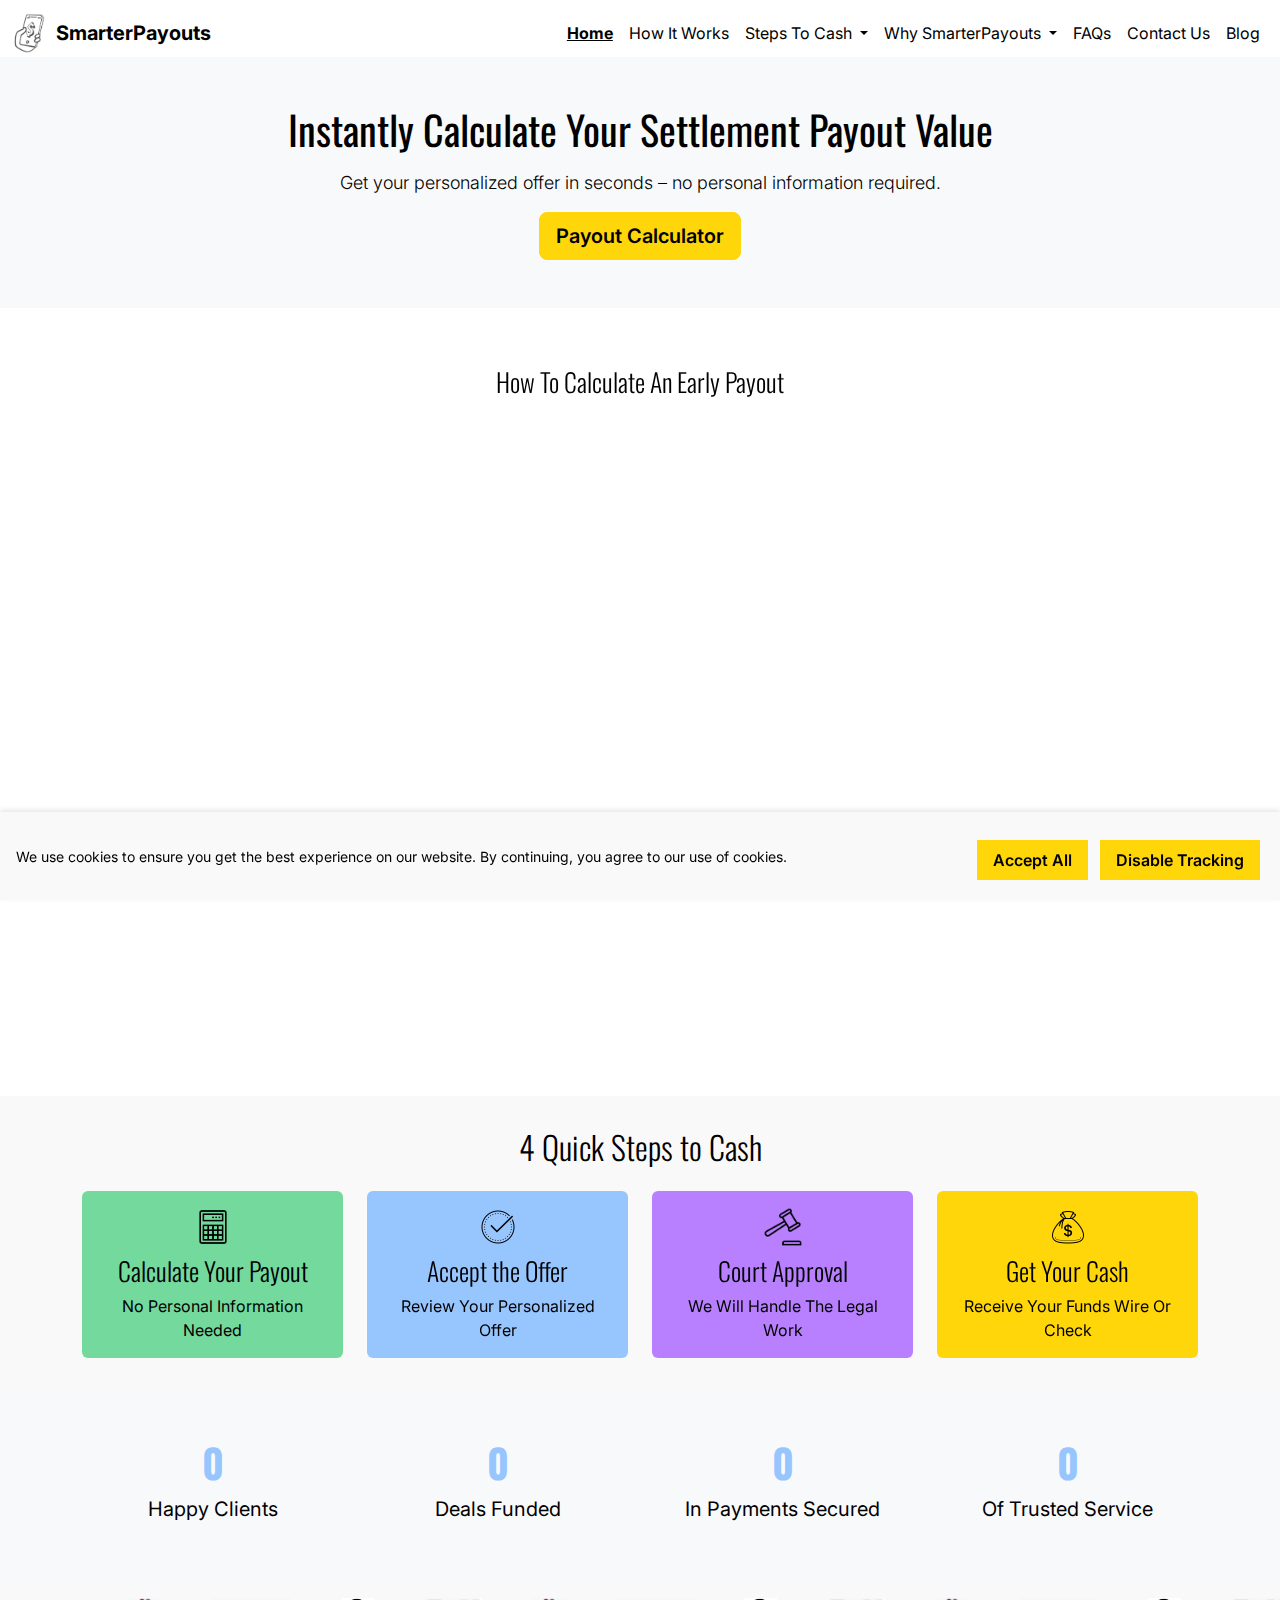
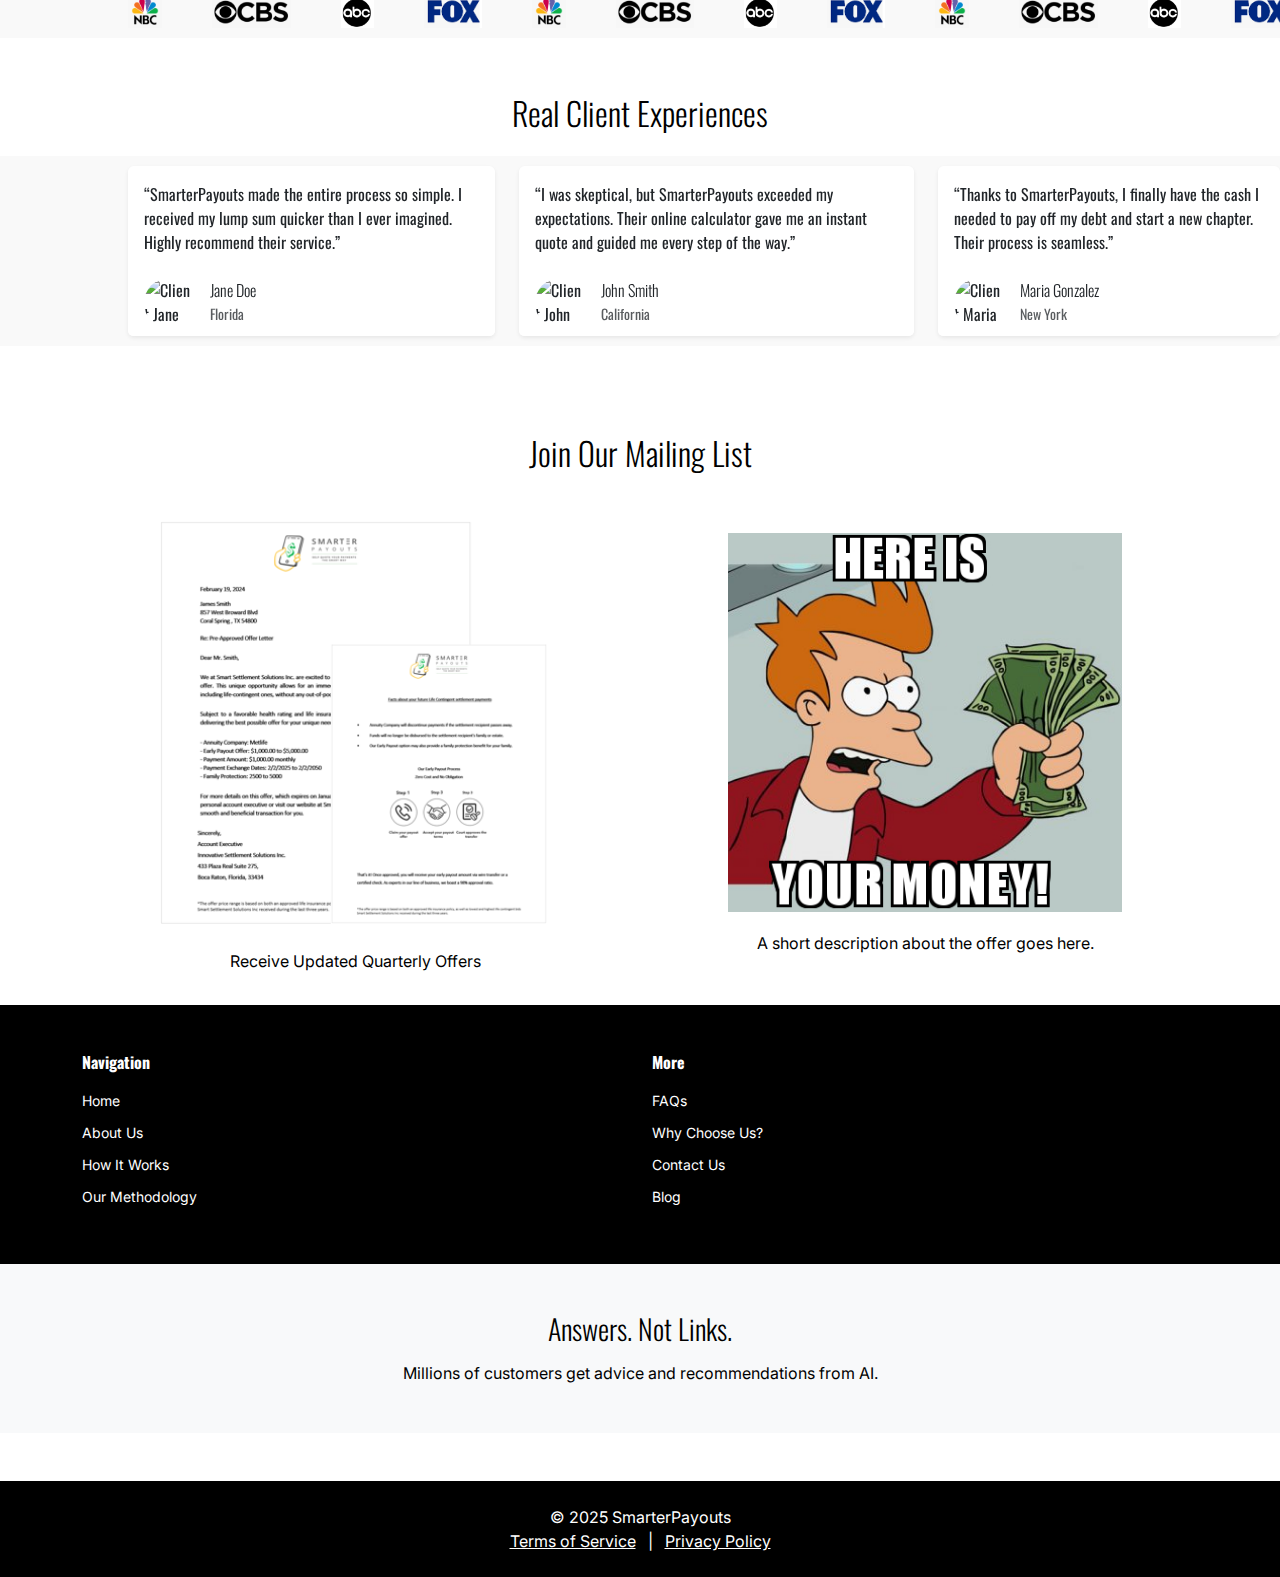
==== commit 8df36c98: "Add files via upload" ====
--- a/index.html
+++ b/index.html
@@ -1,18 +1,17 @@
 <!DOCTYPE html>
 <html lang="en">
 <head>
+  <!-- Meta & SEO -->
   <meta charset="UTF-8">
   <meta http-equiv="X-UA-Compatible" content="IE=edge">
   <title>SmarterPayouts | Get More Value from Your Settlement</title>
   <meta name="viewport" content="width=device-width, initial-scale=1">
   <meta name="author" content="SmarterPayouts">
-  
-  <!-- Basic SEO Meta Tags -->
   <meta name="description" content="Get More Value from Your Structured Settlement with SmarterPayouts. Fast, Secure, and Transparent Solutions for Annuities and Settlement Payments.">
   <meta name="robots" content="index, follow">
   <link rel="canonical" href="https://www.smarterpayouts.com/">
   
-  <!-- Open Graph / Social Media Tags -->
+  <!-- Open Graph & Twitter Cards -->
   <meta property="og:title" content="SmarterPayouts | Get More Value from Your Settlement">
   <meta property="og:description" content="Fast, Secure, and Transparent Solutions for Annuities and Settlement Payments.">
   <meta property="og:url" content="https://www.smarterpayouts.com/">
@@ -20,26 +19,20 @@
   <meta property="og:image" content="https://www.smarterpayouts.com/og-image.jpg">
   <meta property="og:site_name" content="SmarterPayouts">
   <meta property="og:locale" content="en_US">
-  
-  <!-- Twitter Card -->
   <meta name="twitter:card" content="summary_large_image">
   <meta name="twitter:title" content="SmarterPayouts | Get More Value from Your Settlement">
   <meta name="twitter:description" content="Fast, Secure, and Transparent Solutions for Annuities and Settlement Payments.">
   <meta name="twitter:image" content="https://www.smarterpayouts.com/og-image.jpg">
-  
-  <!-- Theme Color -->
   <meta name="theme-color" content="#ffd60a">
-  
-  <!-- Manifest (PWA Support) -->
   <link rel="manifest" href="/site.webmanifest">
   
-  <!-- Preconnect and DNS Prefetch for Faster Loading -->
+  <!-- Preconnect & DNS Prefetch -->
   <link rel="preconnect" href="https://cdn.jsdelivr.net">
   <link rel="preconnect" href="https://fonts.googleapis.com">
   <link rel="dns-prefetch" href="//cdn.jsdelivr.net">
   <link rel="dns-prefetch" href="//fonts.googleapis.com">
   
-  <!-- Bootstrap CSS (via CDN) -->
+  <!-- Bootstrap CSS -->
   <link href="https://cdn.jsdelivr.net/npm/bootstrap@5.3.0/dist/css/bootstrap.min.css" rel="stylesheet">
   
   <!-- Custom CSS -->
@@ -50,7 +43,7 @@
   <link rel="icon" type="image/png" sizes="32x32" href="/favicon-32x32.png">
   <link rel="icon" type="image/png" sizes="16x16" href="/favicon-16x16.png">
   
-  <!-- Structured Data: Organization JSON-LD -->
+  <!-- Structured Data: Organization -->
   <script type="application/ld+json">
   {
     "@context": "https://schema.org",
@@ -81,40 +74,65 @@
   </script>
 </head>
 <body>
+  <!-- HEADER & NAVIGATION -->
   <header>
-    <!-- NAVIGATION -->
     <nav class="navbar navbar-expand-lg navbar-light bg-white border-bottom">
       <div class="container-fluid">
         <a class="navbar-brand d-flex align-items-center" href="index.html">
-          <img src="logo.png" alt="SmarterPayouts Logo" height="40">
+          <img src="logo.png" alt="SmarterPayouts Logo" height="40" loading="lazy">
           <span class="ms-2 fw-bold">SmarterPayouts</span>
         </a>
         <button class="navbar-toggler" type="button" data-bs-toggle="collapse" data-bs-target="#mainNavbar" aria-controls="mainNavbar" aria-expanded="false" aria-label="Toggle navigation">
           <span class="navbar-toggler-icon"></span>
         </button>
+        
         <div class="collapse navbar-collapse" id="mainNavbar">
           <ul class="navbar-nav ms-auto mb-2 mb-lg-0">
+            <!-- Top-level links -->
             <li class="nav-item"><a class="nav-link active" href="index.html">Home</a></li>
-            <li class="nav-item"><a class="nav-link" href="about.html">About Us</a></li>
             <li class="nav-item"><a class="nav-link" href="how-it-works.html">How It Works</a></li>
-            <li class="nav-item"><a class="nav-link" href="#">Payout Calculator</a></li>
-            <li class="nav-item"><a class="nav-link" href="methodology.html">Our Methodology</a></li>
-            <li class="nav-item"><a class="nav-link" href="#">Accept The Offer</a></li>
-            <li class="nav-item"><a class="nav-link" href="#">Court Approval</a></li>
-            <li class="nav-item"><a class="nav-link" href="#">Get YourCash /a></li>
+            
+            <!-- Dropdown 1: Steps To Cash -->
+            <li class="nav-item dropdown">
+              <a class="nav-link dropdown-toggle" href="#" id="stepsToCashDropdown" role="button" data-bs-toggle="dropdown" aria-expanded="false">
+                Steps To Cash
+              </a>
+              <ul class="dropdown-menu" aria-labelledby="stepsToCashDropdown">
+                <!-- Replace '#' with actual page links or anchors -->
+                <li><a class="dropdown-item" href="pa">Payout Calculator</a></li>
+                <li><a class="dropdown-item" href="#">Accept The Offer</a></li>
+                <li><a class="dropdown-item" href="#">Court Approval</a></li>
+                <li><a class="dropdown-item" href="#">Get Your Cash</a></li>
+              </ul>
+            </li>
+            
+            <!-- Dropdown 2: Why SmarterPayouts -->
+            <li class="nav-item dropdown">
+              <a class="nav-link dropdown-toggle" href="#" id="whySmarterPayoutsDropdown" role="button" data-bs-toggle="dropdown" aria-expanded="false">
+                Why SmarterPayouts
+              </a>
+              <ul class="dropdown-menu" aria-labelledby="whySmarterPayoutsDropdown">
+                <li><a class="dropdown-item" href="about.html">About Us</a></li>
+                <li><a class="dropdown-item" href="methodology.html">Our Methodology</a></li>
+                <li><a class="dropdown-item" href="why-choose-us.html">Why Choose Us?</a></li>
+              </ul>
+            </li>
+            
+            <!-- Remaining top-level links -->
             <li class="nav-item"><a class="nav-link" href="faqs.html">FAQs</a></li>
-            <li class="nav-item"><a class="nav-link" href="why-choose-us.html">Why Choose Us?</a></li>
             <li class="nav-item"><a class="nav-link" href="contact.html">Contact Us</a></li>
             <li class="nav-item"><a class="nav-link" href="blog.html">Blog</a></li>
           </ul>
         </div>
       </div>
     </nav>
-    <!-- END NAVIGATION -->
   </header>
-
+  
+  
+
+  <!-- MAIN CONTENT -->
   <main>
-    <!-- HERO / MAIN SECTION with Hero-Move Animation -->
+    <!-- HERO SECTION with Animation -->
     <section class="hero-section hero-move text-center p-4 p-md-5 bg-light">
       <div class="container">
         <h1 class="display-5">Instantly Calculate Your Settlement Payout Value</h1>
@@ -123,228 +141,262 @@
       </div>
     </section>
 
- <!-- CAROUSEL SECTION (Right after the hero) -->
- <section class="carousel-section my-5">
+    <!-- CAROUSEL SECTION (Video Slides) -->
+    <section class="carousel-section my-5">
+      <div class="container">
+        <div id="profileCarousel" class="carousel slide" data-bs-ride="carousel">
+          <div class="carousel-inner text-center">
+            <!-- Slide 1: Self Calculate Video -->
+            <div class="carousel-item active">
+              <h3 class="mb-4" style="color: var(--footer-bg);">
+                <a href="https://youtu.be/TxFogK2R61o?si=O3fLrCLWWKOXVxzJ" style="color: inherit;">How To Calculate An Early Payout</a>
+              </h3>
+              <div class="card border-0">
+                <div class="ratio ratio-16x9">
+                  <iframe src="https://www.youtube.com/embed/TxFogK2R61o?si=O3fLrCLWWKOXVxzJ" title="Self Calculate an Early Payout" frameborder="0" allow="accelerometer; autoplay; clipboard-write; encrypted-media; gyroscope; picture-in-picture" allowfullscreen></iframe>
+                </div>
+              </div>
+            </div>
+            <!-- Slide 2: Live Debt Free Video -->
+            <div class="carousel-item">
+              <h3 class="mb-4" style="color: var(--footer-bg);">
+                <a href="https://youtu.be/ur9pB2-xkk4?si=2jYVmdRavS-Dl_GT" style="color: inherit;">Live Debt Free</a>
+              </h3>
+              <div class="card border-0">
+                <div class="ratio ratio-16x9">
+                  <iframe src="https://www.youtube.com/embed/ur9pB2-xkk4?si=2jYVmdRavS-Dl_GT" title="Live Debt Free" frameborder="0" allow="accelerometer; autoplay; clipboard-write; encrypted-media; gyroscope; picture-in-picture" allowfullscreen></iframe>
+                </div>
+              </div>
+            </div>
+            <!-- Slide 3: Court Approved Process Video -->
+            <div class="carousel-item">
+              <h3 class="mb-4" style="color: var(--footer-bg);">
+                <a href="https://youtu.be/AYFvqQCCSoY?si=rjVbDlES5xs14Sll" style="color: inherit;">Court Approved Process</a>
+              </h3>
+              <div class="card border-0">
+                <div class="ratio ratio-16x9">
+                  <iframe src="https://www.youtube.com/embed/AYFvqQCCSoY?si=rjVbDlES5xs14Sll" title="Court Approved Process" frameborder="0" allow="accelerometer; autoplay; clipboard-write; encrypted-media; gyroscope; picture-in-picture" allowfullscreen></iframe>
+                </div>
+              </div>
+            </div>
+          </div>
+          <!-- Carousel Controls with ARIA labels -->
+          <button class="carousel-control-prev" type="button" data-bs-target="#profileCarousel" data-bs-slide="prev" aria-label="Previous Slide">
+            <span class="carousel-control-prev-icon" aria-hidden="true"></span>
+            <span class="visually-hidden">Previous</span>
+          </button>
+          <button class="carousel-control-next" type="button" data-bs-target="#profileCarousel" data-bs-slide="next" aria-label="Next Slide">
+            <span class="carousel-control-next-icon" aria-hidden="true"></span>
+            <span class="visually-hidden">Next</span>
+          </button>
+        </div>
+      </div>
+    </section>
+
+    <!-- EXPLORE SECTION (4 Quick Steps to Cash) -->
+    <section class="explore-section">
+      <div class="container">
+        <h2>4 Quick Steps to Cash</h2>
+        <div class="row g-4 explore-cards justify-content-center">
+          <!-- Step 1: Calculate Your Payout -->
+          <div class="col-12 col-sm-6 col-md-3 text-center">
+            <a href="calculate-your-payout.html" class="text-decoration-none">
+              <div class="card p-3 bg-scrunchgreen">
+                <img src="icons8-calculator-50.png" alt="Calculator Icon" class="mx-auto d-block mb-2" style="height: 40px;" loading="lazy">
+                <h3>Calculate Your Payout</h3>
+                <p class="mt-2">No Personal Information Needed</p>
+              </div>
+            </a>
+          </div>
+          <!-- Step 2: Accept the Offer -->
+          <div class="col-12 col-sm-6 col-md-3 text-center">
+            <a href="Accept Offer.html" class="text-decoration-none">
+              <div class="card p-3 bg-scrunchblue">
+                <img src="icons8-accept-80.png" alt="Accept Icon" class="mx-auto d-block mb-2" style="height: 40px;" loading="lazy">
+                <h3>Accept the Offer</h3>
+                <p class="mt-2">Review Your Personalized Offer</p>
+              </div>
+            </a>
+          </div>
+          <!-- Step 3: Court Approval -->
+          <div class="col-12 col-sm-6 col-md-3 text-center">
+            <a href="Court Approval Process.html" class="text-decoration-none">
+              <div class="card p-3 bg-scrunchpurple">
+                <img src="icons8-court-50.png" alt="Court Icon" class="mx-auto d-block mb-2" style="height: 40px;" loading="lazy">
+                <h3>Court Approval</h3>
+                <p class="mt-2">We Will Handle The Legal Work</p>
+              </div>
+            </a>
+          </div>
+          <!-- Step 4: Get Your Cash -->
+          <div class="col-12 col-sm-6 col-md-3 text-center">
+            <a href="get-your-cash.html" class="text-decoration-none">
+              <div class="card p-3 bg-scrunchyellow">
+                <img src="icons8-money-80.png" alt="Money Icon" class="mx-auto d-block mb-2" style="height: 40px;" loading="lazy">
+                <h3>Get Your Cash</h3>
+                <p class="mt-2">Receive Your Funds Wire Or Check</p>
+              </div>
+            </a>
+          </div>
+        </div>
+      </div>
+    </section>
+    
+
+    <!-- STATS SECTION -->
+    <section id="stats" class="stats-section py-5">
+      <div class="container">
+        <div class="row text-center">
+          <div class="col-6 col-md-3 stat-item">
+            <h2 class="counter" data-target="206">0</h2>
+            <p>Happy Clients</p>
+          </div>
+          <div class="col-6 col-md-3 stat-item">
+            <h2 class="counter" data-target="207">0</h2>
+            <p>Deals Funded</p>
+          </div>
+          <div class="col-6 col-md-3 stat-item">
+            <h2 class="counter" data-target="100" data-prefix="$" data-suffix=" MM">0</h2>
+            <p>In Payments Secured</p>
+          </div>
+          <div class="col-6 col-md-3 stat-item">
+            <h2 class="counter" data-target="7" data-suffix=" yrs">0</h2>
+            <p>Of Trusted Service</p>
+          </div>
+        </div>
+      </div>
+    </section>
+
+    <!-- TICKER BANNER SECTION (Scrolling Logos) -->
+    <div class="banner-container">
+      <div class="banner">
+        <div class="ticker-logos">
+          <img src="Asseen1.PNG" alt="As Seen Logo 1" class="ticker-logo" loading="lazy">
+          <img src="Asseen2.PNG" alt="As Seen Logo 2" class="ticker-logo" loading="lazy">
+          <img src="Asseen3.PNG" alt="As Seen Logo 3" class="ticker-logo" loading="lazy">
+          <img src="Asseen4.PNG" alt="As Seen Logo 4" class="ticker-logo" loading="lazy">
+          <img src="Asseen1.PNG" alt="As Seen Logo 1" class="ticker-logo" loading="lazy">
+          <img src="Asseen2.PNG" alt="As Seen Logo 2" class="ticker-logo" loading="lazy">
+          <img src="Asseen3.PNG" alt="As Seen Logo 3" class="ticker-logo" loading="lazy">
+          <img src="Asseen4.PNG" alt="As Seen Logo 4" class="ticker-logo" loading="lazy">
+          <img src="Asseen1.PNG" alt="As Seen Logo 1" class="ticker-logo" loading="lazy">
+          <img src="Asseen2.PNG" alt="As Seen Logo 2" class="ticker-logo" loading="lazy">
+          <img src="Asseen3.PNG" alt="As Seen Logo 3" class="ticker-logo" loading="lazy">
+          <img src="Asseen4.PNG" alt="As Seen Logo 4" class="ticker-logo" loading="lazy">
+          <!-- Repeat logos as needed -->
+        </div>
+      </div>
+    </div>
+
+    <!-- TESTIMONIALS SECTION (Scrolling horizontally) -->
+    <section class="testimonials-section py-5">
+      <div class="container">
+        <h2 class="testimonials-heading">Real Client Experiences</h2>
+      </div>
+      <div class="banner-container">
+        <div class="banner d-flex align-items-center gap-4">
+          <!-- Testimonial 1 -->
+          <div class="card border-0 shadow-sm" style="min-width: 300px; white-space: normal;">
+            <div class="card-body">
+              <p class="card-text">
+                “SmarterPayouts made the entire process so simple. I received my lump sum quicker than I ever imagined. Highly recommend their service.”
+              </p>
+            </div>
+            <div class="card-footer bg-white border-0 d-flex align-items-center">
+              <img src="images/client1.jpg" alt="Client Jane Doe" class="rounded-circle me-3" style="width: 50px; height: 50px; object-fit: cover;" loading="lazy">
+              <div>
+                <h6 class="mb-0">Jane Doe</h6>
+                <small class="text-muted">Florida</small>
+              </div>
+            </div>
+          </div>
+          <!-- Testimonial 2 -->
+          <div class="card border-0 shadow-sm" style="min-width: 300px; white-space: normal;">
+            <div class="card-body">
+              <p class="card-text">
+                “I was skeptical, but SmarterPayouts exceeded my expectations. Their online calculator gave me an instant quote and guided me every step of the way.”
+              </p>
+            </div>
+            <div class="card-footer bg-white border-0 d-flex align-items-center">
+              <img src="images/client2.jpg" alt="Client John Smith" class="rounded-circle me-3" style="width: 50px; height: 50px; object-fit: cover;" loading="lazy">
+              <div>
+                <h6 class="mb-0">John Smith</h6>
+                <small class="text-muted">California</small>
+              </div>
+            </div>
+          </div>
+          <!-- Testimonial 3 -->
+          <div class="card border-0 shadow-sm" style="min-width: 300px; white-space: normal;">
+            <div class="card-body">
+              <p class="card-text">
+                “Thanks to SmarterPayouts, I finally have the cash I needed to pay off my debt and start a new chapter. Their process is seamless.”
+              </p>
+            </div>
+            <div class="card-footer bg-white border-0 d-flex align-items-center">
+              <img src="images/client3.jpg" alt="Client Maria Gonzalez" class="rounded-circle me-3" style="width: 50px; height: 50px; object-fit: cover;" loading="lazy">
+              <div>
+                <h6 class="mb-0">Maria Gonzalez</h6>
+                <small class="text-muted">New York</small>
+              </div>
+            </div>
+          </div>
+          <!-- Add more testimonial cards as needed -->
+        </div>
+      </div>
+    </section>
+
+    <!-- IMAGE FRAME SECTION (Call-to-Action) -->
+    <section class="image-frame-section">
+      <div class="container">
+        <h2>Join Our Mailing List</h2>
+        <div class="row g-4 align-items-center">
+          <!-- Frame 1 -->
+          <div class="col-12 col-md-6 text-center">
+            <div class="image-frame">
+              <img src="OfferLetter.PNG" alt="Offer Letter" class="img-fluid" loading="lazy">
+            </div>
+            <p>Receive Updated Quarterly Offers</p>
+          </div>
+          <!-- Frame 2 -->
+          <div class="col-12 col-md-6 text-center">
+            <div class="image-frame">
+              <img src="Heremoney.PNG" alt="Money Offer" class="img-fluid" loading="lazy">
+            </div>
+            <p>A short description about the offer goes here.</p>
+          </div>
+        </div>
+      </div>
+    </section>
+
+    <!-- BOTTOM INFO SECTION -->
+<!-- BOTTOM INFO SECTION -->
+<section class="info-section bg-black text-white py-5">
   <div class="container">
-    <div id="profileCarousel" class="carousel slide" data-bs-ride="carousel">
-      <div class="carousel-inner text-center">
-        <!-- Slide 1: Self Calculate an Early Payout Video -->
-        <div class="carousel-item active">
-          <h3 class="mb-4" style="color: var(--footer-bg);">
-            <a href="https://youtu.be/TxFogK2R61o?si=O3fLrCLWWKOXVxzJ" style="color: inherit;">
-              How To Calculate An Early Payout
-            </a>
-          </h3>
-          <div class="card" style="border: none;">
-            <div class="ratio ratio-16x9">
-              <iframe
-                src="https://www.youtube.com/embed/TxFogK2R61o?si=O3fLrCLWWKOXVxzJ"
-                title="Self Calculate an Early Payout"
-                frameborder="0"
-                allow="accelerometer; autoplay; clipboard-write; encrypted-media; gyroscope; picture-in-picture"
-                allowfullscreen
-              ></iframe>
-            </div>
-          </div>
-        </div>
-
-        <!-- Slide 2: Live Debt Free -->
-        <div class="carousel-item">
-          <h3 class="mb-4" style="color: var(--footer-bg);">
-            <a href="https://youtu.be/ur9pB2-xkk4?si=2jYVmdRavS-Dl_GT" style="color: inherit;">
-              Live Debt Free
-            </a>
-          </h3>
-          <div class="card" style="border: none;">
-            <div class="ratio ratio-16x9">
-              <iframe
-                src="https://www.youtube.com/embed/ur9pB2-xkk4?si=2jYVmdRavS-Dl_GT"
-                title="Live Debt Free"
-                frameborder="0"
-                allow="accelerometer; autoplay; clipboard-write; encrypted-media; gyroscope; picture-in-picture"
-                allowfullscreen
-              ></iframe>
-            </div>
-          </div>
-        </div>
-
-        <!-- Slide 3: Court Approved Process -->
-        <div class="carousel-item">
-          <h3 class="mb-4" style="color: var(--footer-bg);">
-            <a href="https://youtu.be/AYFvqQCCSoY?si=rjVbDlES5xs14Sll" style="color: inherit;">
-              Court Approved Process
-            </a>
-          </h3>
-          <div class="card" style="border: none;">
-            <div class="ratio ratio-16x9">
-              <iframe
-                src="https://www.youtube.com/embed/AYFvqQCCSoY?si=rjVbDlES5xs14Sll"
-                title="Court Approved Process"
-                frameborder="0"
-                allow="accelerometer; autoplay; clipboard-write; encrypted-media; gyroscope; picture-in-picture"
-                allowfullscreen
-              ></iframe>
-            </div>
-          </div>
-        </div>
-      </div>
-
-      <!-- Carousel Controls -->
-      <button
-        class="carousel-control-prev"
-        type="button"
-        data-bs-target="#profileCarousel"
-        data-bs-slide="prev"
-      >
-        <span class="carousel-control-prev-icon" aria-hidden="true"></span>
-        <span class="visually-hidden">Previous</span>
-      </button>
-      <button
-        class="carousel-control-next"
-        type="button"
-        data-bs-target="#profileCarousel"
-        data-bs-slide="next"
-      >
-        <span class="carousel-control-next-icon" aria-hidden="true"></span>
-        <span class="visually-hidden">Next</span>
-      </button>
+    <div class="row g-4">
+      <!-- Column 1: Navigation -->
+      <div class="col-md-6">
+        <h5 class="fw-bold mb-3">Navigation</h5>
+        <ul class="list-unstyled">
+          <li><a href="index.html" class="text-white text-decoration-none">Home</a></li>
+          <li><a href="about.html" class="text-white text-decoration-none">About Us</a></li>
+          <li><a href="how-it-works.html" class="text-white text-decoration-none">How It Works</a></li>
+          <li><a href="methodology.html" class="text-white text-decoration-none">Our Methodology</a></li>
+        </ul>
+      </div>
+      <!-- Column 2: More -->
+      <div class="col-md-6">
+        <h5 class="fw-bold mb-3">More</h5>
+        <ul class="list-unstyled">
+          <li><a href="faqs.html" class="text-white text-decoration-none">FAQs</a></li>
+          <li><a href="why-choose-us.html" class="text-white text-decoration-none">Why Choose Us?</a></li>
+          <li><a href="contact.html" class="text-white text-decoration-none">Contact Us</a></li>
+          <li><a href="blog.html" class="text-white text-decoration-none">Blog</a></li>
+        </ul>
+      </div>
     </div>
   </div>
 </section>
-<!-- END CAROUSEL SECTION -->
-
-    <!-- EXPLORE SECTION (Four Boxes with Logos & Text) -->
-    <section class="explore-section">
-      <div class="container">
-        <h2>4 Quick Steps to Cash</h2>
-        <div class="row g-4 explore-cards justify-content-center">
-          <!-- Box 1: Green -->
-          <div class="col-12 col-sm-6 col-md-3 text-center">
-            <div class="card p-3 bg-scrunchgreen">
-              <img src="icons8-calculator-50.png" alt="Step 1 Icon" class="mx-auto d-block mb-2" style="height: 40px;">
-              <h3>Calculate Your Payout</h3>
-              <p class="mt-2">Use Our Calculator for an Instant Quote</p>
-            </div>
-          </div>
-          <!-- Box 2: Blue -->
-          <div class="col-12 col-sm-6 col-md-3 text-center">
-            <div class="card p-3 bg-scrunchblue">
-              <img src="icons8-accept-80.png" alt="Step 2 Icon" class="mx-auto d-block mb-2" style="height: 40px;">
-              <h3>Accept the Offer</h3>
-              <p class="mt-2">Review & Accept Your Personalized Offer</p>
-            </div>
-          </div>
-          <!-- Box 3: Purple -->
-          <div class="col-12 col-sm-6 col-md-3 text-center">
-            <div class="card p-3 bg-scrunchpurple">
-              <img src="icons8-court-50.png" alt="Step 3 Icon" class="mx-auto d-block mb-2" style="height: 40px;">
-              <h3>Court Approval</h3>
-              <p class="mt-2">We Handle Legal Details for Smooth Approval</p>
-            </div>
-          </div>
-          <!-- Box 4: Yellow -->
-          <div class="col-12 col-sm-6 col-md-3 text-center">
-            <div class="card p-3 bg-scrunchyellow">
-              <img src="icons8-money-80.png" alt="Step 4 Icon" class="mx-auto d-block mb-2" style="height: 40px;">
-              <h3>Get Your Cash</h3>
-              <p class="mt-2">Once approved, receive your funds quickly and securely</p>
-            </div>
-          </div>
-        </div>
-      </div>
-    </section>
-
-    <!-- STATS SECTION -->
-    <section id="stats" class="stats-section py-5">
-      <div class="container">
-        <div class="row text-center">
-          <div class="col-6 col-md-3 stat-item">
-            <h2 class="counter" data-target="200">0</h2>
-            <p>Clients Helped</p>
-          </div>
-          <div class="col-6 col-md-3 stat-item">
-            <h2 class="counter" data-target="150">0</h2>
-            <p>Deals Funded</p>
-          </div>
-          <div class="col-6 col-md-3 stat-item">
-            <h2 class="counter" data-target="500">0</h2>
-            <p>Million Dollars Raised</p>
-          </div>
-          <div class="col-6 col-md-3 stat-item">
-            <h2 class="counter" data-target="7">0</h2>
-            <p>Years in Business</p>
-          </div>
-        </div>
-      </div>
-    </section>
-
-    <!-- TWO IMAGE FRAMES SECTION -->
-    <section class="image-frame-section">
-      <div class="container">
-        <h2>Join Our Mailing List</h2>
-        <div class="row g-4">
-          <!-- Frame 1 -->
-          <div class="col-12 col-md-6 text-center">
-            <div class="image-frame">
-              <img src="OfferLetter.PNG" alt="Offer Letter" class="img-fluid">
-            </div>
-            <p>Get Quarterly Appraisals</p>
-          </div>
-          <!-- Frame 2 -->
-          <div class="col-12 col-md-6 text-center">
-            <div class="image-frame">
-              <img src="Heremoney.PNG" alt="Offer Letter" class="img-fluid">
-            </div>
-            <p>A short description about our offers.</p>
-          </div>
-        </div>
-      </div>
-    </section>
-
-    <!-- TICKER BANNER SECTION -->
-    <div class="banner-container">
-      <div class="banner">
-        <div class="ticker-logos">
-          <img src="Asseen1.PNG" alt="Logo 1" class="ticker-logo">
-          <img src="Asseen2.PNG" alt="Logo 2" class="ticker-logo">
-          <img src="Asseen3.PNG" alt="Logo 3" class="ticker-logo">
-          <img src="Asseen4.PNG" alt="Logo 4" class="ticker-logo">
-          <!-- Repeat logos as needed -->
-        </div>
-      </div>
-    </div>
-
-    <!-- Bottom Info Section -->
-    <section class="info-section bg-black text-white py-5">
-      <div class="container">
-        <div class="row g-4">
-          <!-- Column 1 -->
-          <div class="col-md-6">
-            <h5 class="fw-bold mb-3">Navigation</h5>
-            <ul class="list-unstyled">
-              <li><a href="index.html" class="text-white text-decoration-none">Home</a></li>
-              <li><a href="About Us.html" class="text-white text-decoration-none">About Us</a></li>
-              <li><a href="how-it-works.html" class="text-white text-decoration-none">How It Works</a></li>
-              <li><a href="methodology.html" class="text-white text-decoration-none">Our Methodology</a></li>
-              <li><a href="index.html" class="text-white text-decoration-none">Payout Calculator</a></li>
-              <li><a href="about.html" class="text-white text-decoration-none">Accept The Offer</a></li>
-              <li><a href="how-it-works.html" class="text-white text-decoration-none">Court Approval</a></li>
-              <li><a href="methodology.html" class="text-white text-decoration-none">Get YourCash</a></li>
-            </ul>
-          </div>
-          <!-- Column 2 -->
-          <div class="col-md-6">
-            <h5 class="fw-bold mb-3">More</h5>
-            <ul class="list-unstyled">
-              <li><a href="faqs.html" class="text-white text-decoration-none">FAQs</a></li>
-              <li><a href="why-choose-us.html" class="text-white text-decoration-none">Why Choose Us?</a></li>
-              <li><a href="contact.html" class="text-white text-decoration-none">Contact Us</a></li>
-              <li><a href="blog.html" class="text-white text-decoration-none">Blog</a></li>
-            </ul>
-          </div>
-        </div>
-      </div>
-    </section>
+
 
     <!-- ANSWERS SECTION -->
     <section class="answers-section py-5 bg-light">
@@ -355,6 +407,7 @@
     </section>
   </main>
 
+  <!-- FOOTER -->
   <footer class="bg-black text-white py-4 mt-5">
     <div class="container text-center">
       <p>© 2025 SmarterPayouts</p>
@@ -365,6 +418,15 @@
     </div>
   </footer>
 
+  <!-- COOKIE NOTIFICATION POPUP -->
+  <div id="cookieConsent" class="cookie-consent" role="alert" aria-live="polite">
+    <p>We use cookies to ensure you get the best experience on our website. By continuing, you agree to our use of cookies.</p>
+    <div class="cookie-buttons">
+      <button id="acceptCookies">Accept All</button>
+      <button id="disableTracking">Disable Tracking</button>
+    </div>
+  </div>
+
   <!-- Bootstrap JS (via CDN) -->
   <script src="https://cdn.jsdelivr.net/npm/bootstrap@5.3.0/dist/js/bootstrap.bundle.min.js"></script>
   <!-- Custom JS -->
--- a/style.css
+++ b/style.css
@@ -24,9 +24,7 @@
 }
 
 /* Universal Box-Sizing */
-*,
-*::before,
-*::after {
+*, *::before, *::after {
   box-sizing: border-box;
 }
 
@@ -73,12 +71,8 @@
   text-align: center;
   padding: 0.5rem 1rem;
 }
-.announcement-bar a {
-  color: #fff;
-}
-.announcement-bar a:hover {
-  text-decoration: underline;
-}
+.announcement-bar a { color: #fff; }
+.announcement-bar a:hover { text-decoration: underline; }
 
 /* Hero Section */
 .hero-section {
@@ -120,9 +114,7 @@
   font-family: 'Inter', sans-serif;
   font-weight: 600;
 }
-.btn-warning:hover {
-  background-color: #ffcf2e;
-}
+.btn-warning:hover { background-color: #ffcf2e; }
 
 /* Trusted By Section */
 .trusted-by-title {
@@ -140,14 +132,8 @@
   justify-content: center;
   align-items: center;
 }
-.trusted-logos div {
-  font-size: 1.125rem;
-  color: var(--medium-gray);
-}
-.trusted-logos img {
-  max-height: 28px;
-  filter: grayscale(100%);
-}
+.trusted-logos div { font-size: 1.125rem; color: var(--medium-gray); }
+.trusted-logos img { max-height: 28px; filter: grayscale(100%); }
 
 /* Explore Section */
 .explore-section {
@@ -155,10 +141,7 @@
   text-align: center;
   background-color: var(--light-gray);
 }
-.explore-section h2 {
-  font-size: 2rem;
-  margin-bottom: 1.5rem;
-}
+.explore-section h2 { font-size: 2rem; margin-bottom: 1.5rem; }
 .explore-cards .card {
   border: none;
   min-height: 150px;
@@ -167,15 +150,10 @@
   align-items: center;
   color: var(--text-color);
 }
-.explore-cards .card h5 {
-  font-size: 1.25rem;
-  margin: 0;
-}
+.explore-cards .card h5 { font-size: 1.25rem; margin: 0; }
 
 /* Stats / Counters Section */
-.stats-section {
-  background-color: #f8f9fa;
-}
+.stats-section { background-color: #f8f9fa; }
 .stat-item {
   font-size: 1.25rem;
   font-weight: 400;
@@ -193,10 +171,7 @@
   padding: 2rem 0;
   text-align: center;
 }
-.image-frame-section h2 {
-  font-size: 2rem;
-  margin-bottom: 1.5rem;
-}
+.image-frame-section h2 { font-size: 2rem; margin-bottom: 1.5rem; }
 .image-frame {
   max-width: 400px;
   margin: 1rem auto;
@@ -209,20 +184,10 @@
 }
 
 /* Info Section Adjustments */
-.info-section {
-  text-align: left;
-}
-.info-section h5 {
-  font-size: 1rem;
-  margin-bottom: 1rem;
-}
-.info-section ul li {
-  margin-bottom: 0.5rem;
-}
-.info-section ul li a {
-  font-size: 0.875rem;
-  line-height: 1.4;
-}
+.info-section { text-align: left; }
+.info-section h5 { font-size: 1rem; margin-bottom: 1rem; }
+.info-section ul li { margin-bottom: 0.5rem; }
+.info-section ul li a { font-size: 0.875rem; line-height: 1.4; }
 
 /* Answers Section */
 .answers-section {
@@ -231,15 +196,10 @@
   color: var(--text-color);
   background-color: var(--scrunch-orange);
 }
-.answers-section h3 {
-  font-size: 1.75rem;
-  margin-bottom: 1rem;
-}
+.answers-section h3 { font-size: 1.75rem; margin-bottom: 1rem; }
 
 /* Generic Content Sections */
-.content-section {
-  padding: 2rem 1rem;
-}
+.content-section { padding: 2rem 1rem; }
 .content-section h4 {
   font-family: 'Oswald', sans-serif;
   font-size: 1.5rem;
@@ -253,6 +213,15 @@
   max-width: 100%;
   height: auto;
   margin-bottom: 1rem;
+}
+
+/* Testimonials Section Heading */
+.testimonials-section h2,
+.testimonials-heading {
+  text-align: center;
+  font-size: 2rem;
+  font-weight: 300;
+  margin-bottom: 1.5rem;
 }
 
 /* Footer */
@@ -287,7 +256,7 @@
   overflow: hidden;
   background-color: var(--light-gray);
   padding: 10px 0;
-  margin-bottom: 2rem;
+  margin-bottom: 0.5rem;
 }
 .banner {
   display: flex;
@@ -300,24 +269,54 @@
   font-family: oswald, sans-serif;
   color: var(--text-color);
 }
-.banner:hover {
-  animation-play-state: paused;
-}
+.banner:hover { animation-play-state: paused; }
 .ticker-logos {
   display: inline-flex;
   align-items: center;
   gap: 50px;
 }
-.ticker-logo {
-  max-height: 30px;
-  width: auto;
-}
+.ticker-logo { max-height: 30px; width: auto; }
 @keyframes ticker {
   0% { transform: translateX(0); }
   100% { transform: translateX(-100%); }
 }
 
-/* Stats / Counters Keyframes (if needed) */
+/* Cookie Notification Popup */
+.cookie-consent {
+  position: fixed;
+  bottom: 0;
+  left: 0;
+  width: 100%;
+  background-color: var(--light-gray);
+  color: var(--text-color);
+  padding: 1rem;
+  box-shadow: 0 -2px 5px rgba(0,0,0,0.1);
+  z-index: 9999;
+  display: none;
+  align-items: center;
+  justify-content: space-between;
+  flex-wrap: wrap;
+}
+.cookie-consent p {
+  margin: 0;
+  font-size: 0.875rem;
+}
+.cookie-consent .cookie-buttons {
+  margin-top: 0.5rem;
+}
+.cookie-consent button {
+  margin: 0.25rem;
+  background-color: var(--scrunch-yellow);
+  border: none;
+  padding: 0.5rem 1rem;
+  font-family: 'Inter', sans-serif;
+  font-weight: 600;
+  cursor: pointer;
+}
+.cookie-consent button:hover {
+  background-color: #ffcf2e;
+}
+
 /* Optional Star Icon */
 .star-icon {
   display: inline-block;
@@ -326,4 +325,3 @@
   font-weight: 700;
   line-height: 1;
 }
-
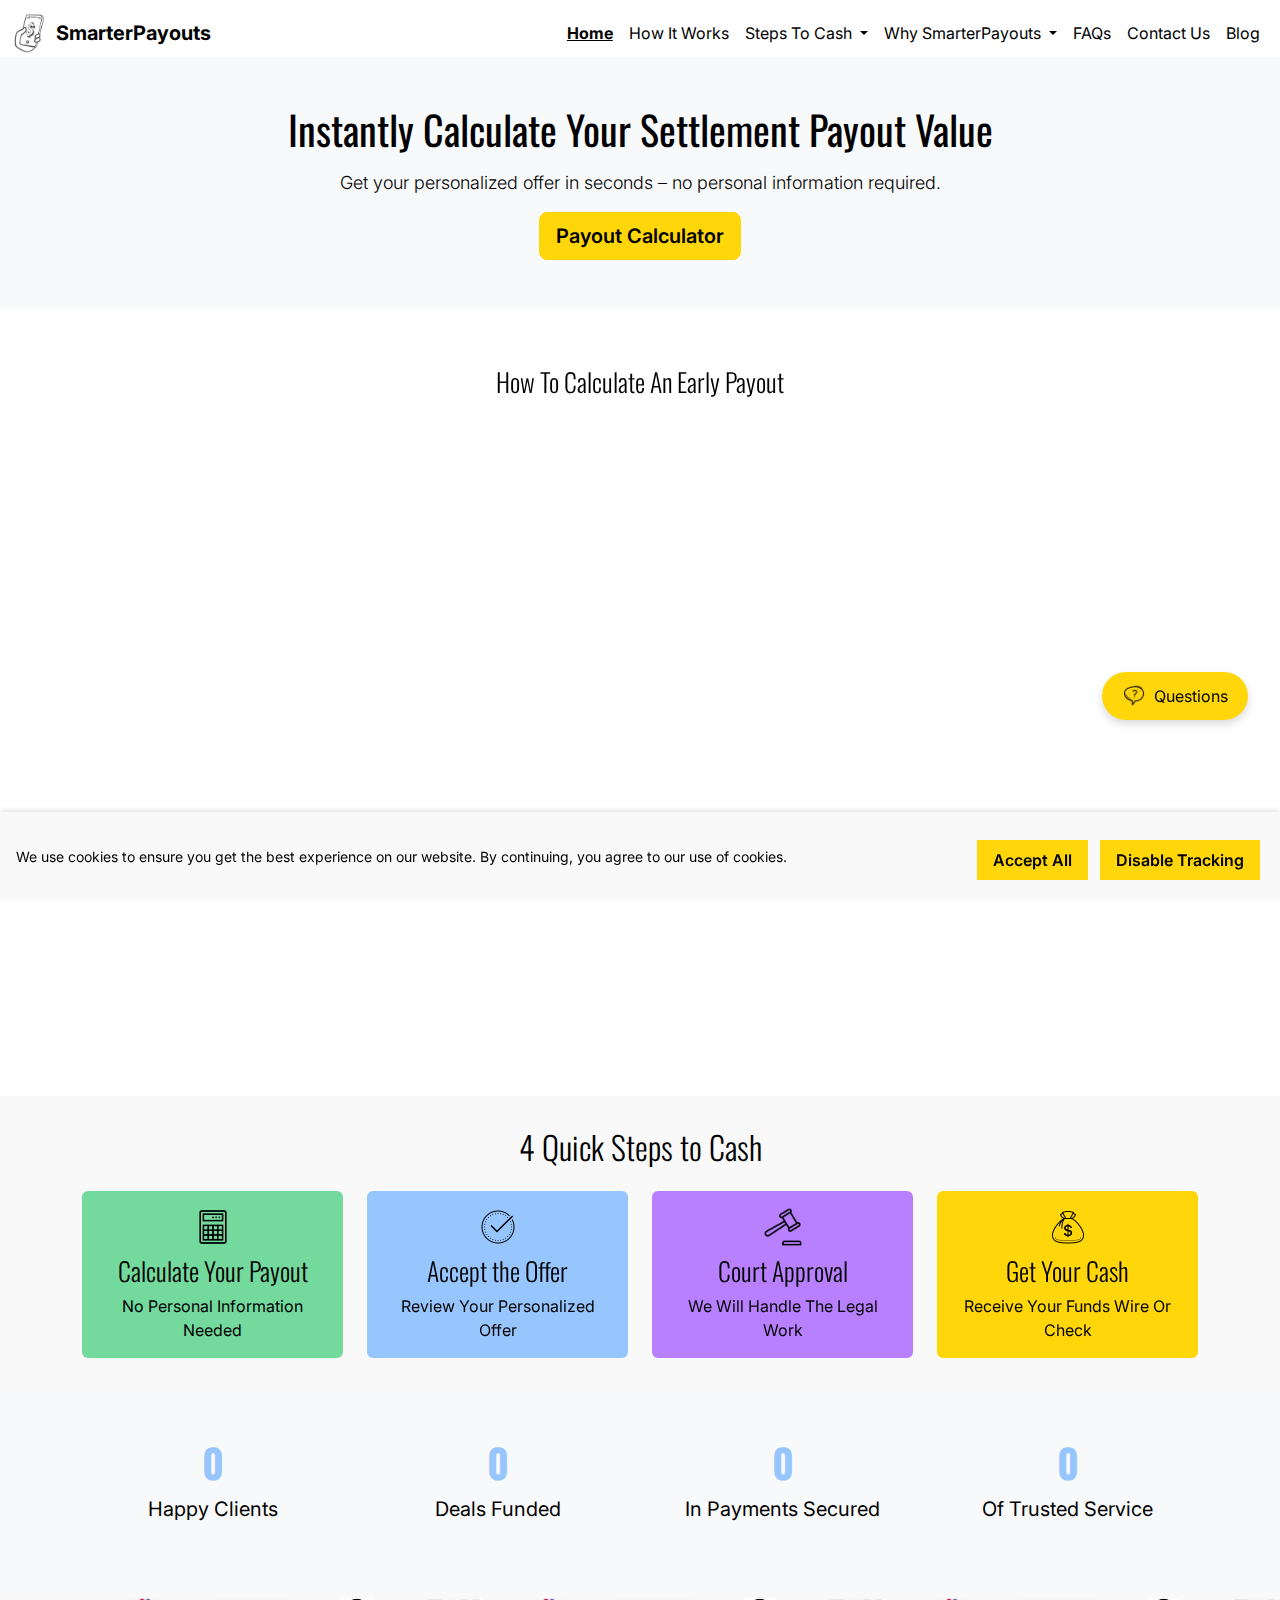
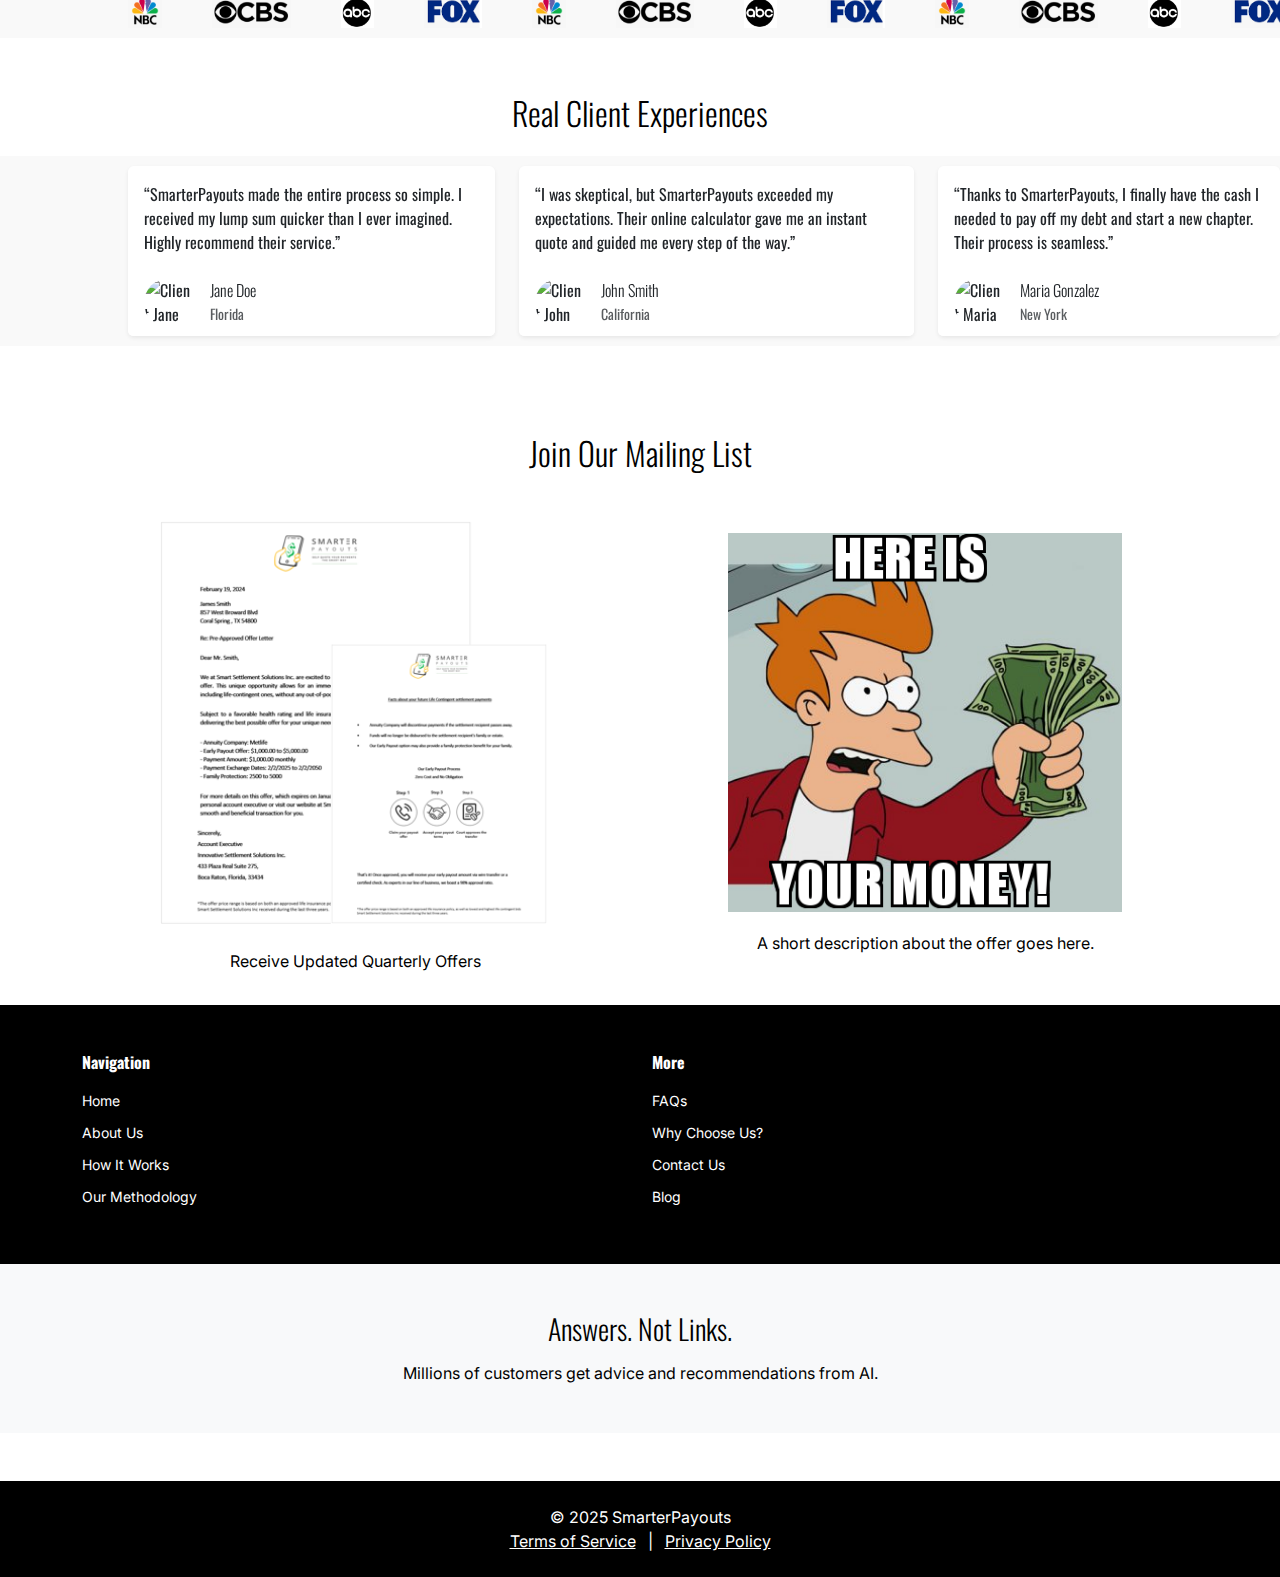
==== commit d27b85f8: "Add files via upload" ====
--- a/index.html
+++ b/index.html
@@ -58,7 +58,8 @@
     ]
   }
   </script>
-  
+  <script src="https://www.youtube.com/iframe_api"></script>
+
   <!-- Structured Data: Breadcrumbs -->
   <script type="application/ld+json">
   {
@@ -99,10 +100,10 @@
               </a>
               <ul class="dropdown-menu" aria-labelledby="stepsToCashDropdown">
                 <!-- Replace '#' with actual page links or anchors -->
-                <li><a class="dropdown-item" href="pa">Payout Calculator</a></li>
-                <li><a class="dropdown-item" href="#">Accept The Offer</a></li>
-                <li><a class="dropdown-item" href="#">Court Approval</a></li>
-                <li><a class="dropdown-item" href="#">Get Your Cash</a></li>
+                <li><a class="dropdown-item" href="calculate-your-payout.html">Payout Calculator</a></li>
+                <li><a class="dropdown-item" href="Accept Offer.html">Accept The Offer</a></li>
+                <li><a class="dropdown-item" href="Court Approval Process.html">Court Approval</a></li>
+                <li><a class="dropdown-item" href="Getyourcash.html">Get Your Cash</a></li>
               </ul>
             </li>
             
@@ -129,7 +130,6 @@
   </header>
   
   
-
   <!-- MAIN CONTENT -->
   <main>
     <!-- HERO SECTION with Animation -->
@@ -137,7 +137,7 @@
       <div class="container">
         <h1 class="display-5">Instantly Calculate Your Settlement Payout Value</h1>
         <p class="lead my-3">Get your personalized offer in seconds – no personal information required.</p>
-        <a href="contact.html" class="btn btn-warning btn-lg">Payout Calculator</a>
+        <a href="calculate-your-payout.html" class="btn btn-warning btn-lg">Payout Calculator</a>
       </div>
     </section>
 
@@ -230,7 +230,7 @@
           </div>
           <!-- Step 4: Get Your Cash -->
           <div class="col-12 col-sm-6 col-md-3 text-center">
-            <a href="get-your-cash.html" class="text-decoration-none">
+            <a href="Getyourcash.html" class="text-decoration-none">
               <div class="card p-3 bg-scrunchyellow">
                 <img src="icons8-money-80.png" alt="Money Icon" class="mx-auto d-block mb-2" style="height: 40px;" loading="lazy">
                 <h3>Get Your Cash</h3>
@@ -427,6 +427,42 @@
     </div>
   </div>
 
+<!-- SPEED DIAL / GET IN TOUCH -->
+<div class="fab-speed-dial">
+  <!-- Main FAB (the launcher) -->
+  <button class="fab-main" aria-label="Open contact options">
+    <!-- Optional icon next to text -->
+    <img src="icons8-question-100.png" alt="" class="fab-main-icon">
+    <span>Questions</span>
+  </button>
+
+  <!-- Hidden child FABs -->
+  <div class="fab-items">
+    <!-- 1) CALL US -->
+    <a href="tel:+1-800-555-1234" class="fab-item fab-call" aria-label="Call Us">
+      <span class="fab-icon">
+        <img src="icons8-call-50.png" alt="Phone Icon" />
+      </span>
+      <span class="fab-text">Let's Talk </span>
+    </a>
+    <!-- 2) CONTACT US -->
+    <a href="contact.html" class="fab-item fab-contact" aria-label="Contact Us">
+      <span class="fab-icon">
+        <img src="icons8-email-64.png" alt="Email Icon" />
+      </span>
+      <span class="fab-text">Email Us</span>
+    </a>
+    <!-- 3) CHAT NOW -->
+    <a href="#chat" class="fab-item fab-chat" aria-label="Chat Now"
+       onclick="openChatFunction();">
+      <span class="fab-icon">
+        <img src="icons8-chat-64.png" alt="Chat Icon" />
+      </span>
+      <span class="fab-text">Let's Chat</span>
+    </a>
+  </div>
+</div>
+
   <!-- Bootstrap JS (via CDN) -->
   <script src="https://cdn.jsdelivr.net/npm/bootstrap@5.3.0/dist/js/bootstrap.bundle.min.js"></script>
   <!-- Custom JS -->
--- a/style.css
+++ b/style.css
@@ -6,37 +6,34 @@
 :root {
   /* Brand Colors */
   --scrunch-yellow: #ffd60a;
-  --scrunch-blue: #97c6fe;
+  --scrunch-blue:   #97c6fe;
   --scrunch-purple: #b880ff;
-  --scrunch-green: #73d99d;
+  --scrunch-green:  #73d99d;
   --scrunch-orange: #ffaa48;
   
   /* Basic Colors */
-  --text-color: #000;
+  --text-color:           #000;
   --secondary-text-color: #333;
-  --light-gray: #f9f9f9;
-  --medium-gray: #777;
-  --footer-bg: #000;
-  --footer-text: #fff;
+  --light-gray:           #f9f9f9;
+  --medium-gray:          #777;
+  --footer-bg:            #000;
+  --footer-text:          #fff;
   
   /* Animation Duration */
   --animation-duration: 1s;
 }
 
-/* Universal Box-Sizing */
+/* Universal Box-Sizing & Reset */
 *, *::before, *::after {
   box-sizing: border-box;
 }
-
-/* --------------------------------------------------
-   Reset & Base Styles
--------------------------------------------------- */
 html, body, h1, h2, h3, h4, h5, h6, p, ul, li, a {
   margin: 0;
   padding: 0;
   text-decoration: none;
 }
 
+/* Base Typography */
 body {
   font-family: 'Inter', sans-serif;
   font-size: 16px;
@@ -45,7 +42,6 @@
   -webkit-font-smoothing: antialiased;
   -moz-osx-font-smoothing: grayscale;
 }
-
 h1, h2, h3, h4, h5, h6 {
   font-family: 'Oswald', sans-serif;
   font-weight: 300;
@@ -55,9 +51,7 @@
   line-height: 1.2;
 }
 
-/* --------------------------------------------------
-   Utility Classes & Components
--------------------------------------------------- */
+/* Utility Classes */
 .bg-scrunchyellow { background-color: var(--scrunch-yellow) !important; }
 .bg-scrunchblue   { background-color: var(--scrunch-blue) !important; }
 .bg-scrunchpurple { background-color: var(--scrunch-purple) !important; }
@@ -88,8 +82,6 @@
   font-size: 1.125rem;
   margin-bottom: 1.5rem;
 }
-
-/* Hero Move Animation */
 @keyframes gentleMove {
   0% { transform: translateY(0); }
   100% { transform: translateY(-10px); }
@@ -98,7 +90,7 @@
   animation: gentleMove var(--animation-duration) ease-in-out forwards !important;
 }
 
-/* Carousel Profile Image */
+/* Carousel & Profile Images */
 .profile-img {
   max-width: 100%;
   height: auto;
@@ -113,6 +105,7 @@
   color: var(--text-color);
   font-family: 'Inter', sans-serif;
   font-weight: 600;
+  transition: background-color 0.2s ease;
 }
 .btn-warning:hover { background-color: #ffcf2e; }
 
@@ -132,8 +125,14 @@
   justify-content: center;
   align-items: center;
 }
-.trusted-logos div { font-size: 1.125rem; color: var(--medium-gray); }
-.trusted-logos img { max-height: 28px; filter: grayscale(100%); }
+.trusted-logos div {
+  font-size: 1.125rem;
+  color: var(--medium-gray);
+}
+.trusted-logos img {
+  max-height: 28px;
+  filter: grayscale(100%);
+}
 
 /* Explore Section */
 .explore-section {
@@ -141,7 +140,10 @@
   text-align: center;
   background-color: var(--light-gray);
 }
-.explore-section h2 { font-size: 2rem; margin-bottom: 1.5rem; }
+.explore-section h2 { 
+  font-size: 2rem; 
+  margin-bottom: 1.5rem; 
+}
 .explore-cards .card {
   border: none;
   min-height: 150px;
@@ -150,10 +152,15 @@
   align-items: center;
   color: var(--text-color);
 }
-.explore-cards .card h5 { font-size: 1.25rem; margin: 0; }
+.explore-cards .card h5 {
+  font-size: 1.25rem;
+  margin: 0;
+}
 
 /* Stats / Counters Section */
-.stats-section { background-color: #f8f9fa; }
+.stats-section {
+  background-color: #f8f9fa;
+}
 .stat-item {
   font-size: 1.25rem;
   font-weight: 400;
@@ -171,7 +178,10 @@
   padding: 2rem 0;
   text-align: center;
 }
-.image-frame-section h2 { font-size: 2rem; margin-bottom: 1.5rem; }
+.image-frame-section h2 {
+  font-size: 2rem;
+  margin-bottom: 1.5rem;
+}
 .image-frame {
   max-width: 400px;
   margin: 1rem auto;
@@ -183,11 +193,21 @@
   height: auto;
 }
 
-/* Info Section Adjustments */
-.info-section { text-align: left; }
-.info-section h5 { font-size: 1rem; margin-bottom: 1rem; }
-.info-section ul li { margin-bottom: 0.5rem; }
-.info-section ul li a { font-size: 0.875rem; line-height: 1.4; }
+/* Info Section */
+.info-section {
+  text-align: left;
+}
+.info-section h5 {
+  font-size: 1rem;
+  margin-bottom: 1rem;
+}
+.info-section ul li {
+  margin-bottom: 0.5rem;
+}
+.info-section ul li a {
+  font-size: 0.875rem;
+  line-height: 1.4;
+}
 
 /* Answers Section */
 .answers-section {
@@ -196,10 +216,15 @@
   color: var(--text-color);
   background-color: var(--scrunch-orange);
 }
-.answers-section h3 { font-size: 1.75rem; margin-bottom: 1rem; }
+.answers-section h3 {
+  font-size: 1.75rem;
+  margin-bottom: 1rem;
+}
 
 /* Generic Content Sections */
-.content-section { padding: 2rem 1rem; }
+.content-section {
+  padding: 2rem 1rem;
+}
 .content-section h4 {
   font-family: 'Oswald', sans-serif;
   font-size: 1.5rem;
@@ -269,13 +294,18 @@
   font-family: oswald, sans-serif;
   color: var(--text-color);
 }
-.banner:hover { animation-play-state: paused; }
+.banner:hover {
+  animation-play-state: paused;
+}
 .ticker-logos {
   display: inline-flex;
   align-items: center;
   gap: 50px;
 }
-.ticker-logo { max-height: 30px; width: auto; }
+.ticker-logo {
+  max-height: 30px;
+  width: auto;
+}
 @keyframes ticker {
   0% { transform: translateX(0); }
   100% { transform: translateX(-100%); }
@@ -325,3 +355,122 @@
   font-weight: 700;
   line-height: 1;
 }
+
+/* --------------------------------------------------
+/***********************************************
+   SPEED-DIAL "GET IN TOUCH" FAB
+***********************************************/
+
+/* Container for the entire speed dial */
+.fab-speed-dial {
+  position: fixed;
+  bottom: 2rem; /* Adjust as needed for spacing above footer */
+  right: 2rem;  /* Pin to bottom-right; or center with left:50%, transform, etc. */
+  z-index: 9999;
+}
+
+/* Main FAB (launcher) - pill shape with text + optional icon */
+.fab-main {
+  display: inline-flex;
+  align-items: center;
+  gap: 0.5rem;            /* space between icon and text */
+  background-color: var(--scrunch-yellow);
+  color: #000;
+  border: none;
+  border-radius: 9999px;
+  padding: 0.75rem 1.25rem;
+  font-family: 'Inter', sans-serif;
+  font-size: 1rem;
+  font-weight: 400;
+  box-shadow: 0 4px 8px rgba(0,0,0,0.15);
+  cursor: pointer;
+  transition: transform 0.2s ease, box-shadow 0.2s ease;
+}
+.fab-main:hover {
+  transform: translateY(-2px);
+  box-shadow: 0 6px 12px rgba(0,0,0,0.2);
+}
+
+/* Optional icon inside the main FAB */
+.fab-main-icon {
+  width: 24px;
+  height: 24px;
+  object-fit: contain;
+}
+
+/* Child FAB container: hidden by default */
+.fab-items {
+  display: flex;
+  flex-direction: column; /* stack vertically below the main FAB */
+  align-items: flex-end;  /* align to right edge of main FAB */
+  gap: 0.5rem;
+  margin-top: 0.75rem;
+  
+  /* Hidden initially */
+  opacity: 0;
+  visibility: hidden;
+  transform: translateY(10px);
+  transition: opacity 0.3s ease, transform 0.3s ease;
+}
+
+/* Toggle the .open class on .fab-speed-dial to show these child FABs */
+.fab-speed-dial.open .fab-items {
+  opacity: 1;
+  visibility: visible;
+  transform: translateY(0);
+}
+
+/* Each child FAB (Call, Contact, Chat) */
+.fab-item {
+  display: inline-flex;
+  align-items: center;
+  justify-content: center;
+  text-decoration: none;
+  border-radius: 9999px;
+  padding: 0.5rem 1rem;
+  font-family: 'Inter', sans-serif;
+  font-weight: 400;
+  box-shadow: 0 4px 8px rgba(0,0,0,0.15);
+  color: #000; /* black text */
+  background-color: #eee; /* fallback color */
+  min-width: 130px;       /* ensure consistent button width */
+  transition: transform 0.2s ease, box-shadow 0.2s ease;
+}
+.fab-item:hover {
+  transform: translateY(-2px);
+  box-shadow: 0 6px 12px rgba(0,0,0,0.2);
+}
+
+/* Icon inside each child FAB */
+.fab-icon {
+  display: flex;
+  align-items: center;
+  margin-right: 0.5rem;
+}
+.fab-icon img {
+  width: 24px;
+  height: 24px;
+  object-fit: contain;
+}
+
+/* Distinct brand color for each child FAB */
+.fab-call {
+  background-color: var(--scrunch-green); 
+}
+.fab-contact {
+  background-color: var(--scrunch-yellow);
+}
+.fab-chat {
+  background-color: var(--scrunch-blue);
+}
+
+/* Mobile: if you prefer them to appear above the main FAB, keep the default. 
+   If you want them horizontally on mobile, you can tweak flex-direction below. */
+@media (max-width: 575.98px) {
+  .fab-items {
+    align-items: flex-end;
+    /* or row if you want horizontal on mobile:
+    flex-direction: row;
+    */
+  }
+}
